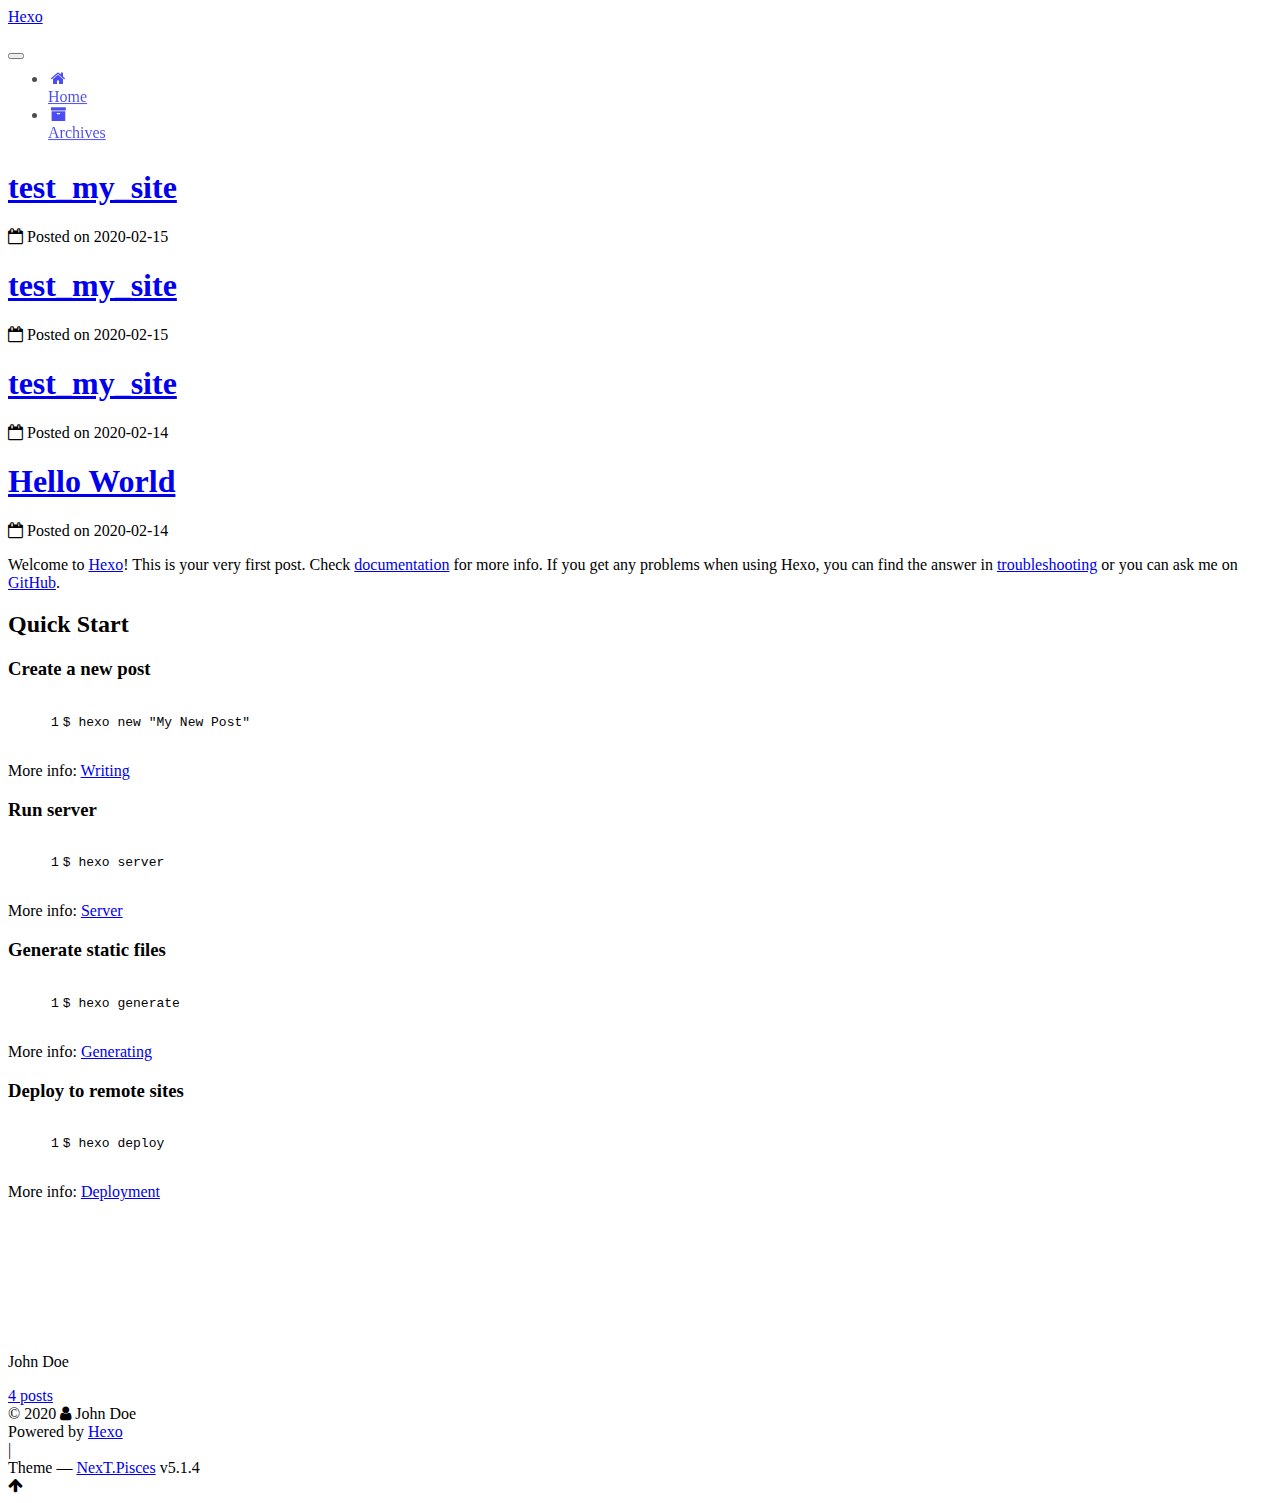
==== index.html @ 9615bb93 "Site updated: 2020-02-15 16:31:15" ====
<!DOCTYPE html>



  


<html class="theme-next pisces use-motion" lang="en">
<head>
  <meta charset="UTF-8"/>
<meta http-equiv="X-UA-Compatible" content="IE=edge" />
<meta name="viewport" content="width=device-width, initial-scale=1, maximum-scale=1"/>
<meta name="theme-color" content="#222">









<meta http-equiv="Cache-Control" content="no-transform" />
<meta http-equiv="Cache-Control" content="no-siteapp" />
















  
  
  <link href="/lib/fancybox/source/jquery.fancybox.css?v=2.1.5" rel="stylesheet" type="text/css" />







<link href="/lib/font-awesome/css/font-awesome.min.css?v=4.6.2" rel="stylesheet" type="text/css" />

<link href="/css/main.css?v=5.1.4" rel="stylesheet" type="text/css" />


  <link rel="apple-touch-icon" sizes="180x180" href="/images/apple-touch-icon-next.png?v=5.1.4">


  <link rel="icon" type="image/png" sizes="32x32" href="/images/favicon-32x32-next.png?v=5.1.4">


  <link rel="icon" type="image/png" sizes="16x16" href="/images/favicon-16x16-next.png?v=5.1.4">


  <link rel="mask-icon" href="/images/logo.svg?v=5.1.4" color="#222">





  <meta name="keywords" content="Hexo, NexT" />










<meta property="og:type" content="website">
<meta property="og:title" content="Hexo">
<meta property="og:url" content="http://yoursite.com/index.html">
<meta property="og:site_name" content="Hexo">
<meta property="og:locale" content="en_US">
<meta property="article:author" content="John Doe">
<meta name="twitter:card" content="summary">



<script type="text/javascript" id="hexo.configurations">
  var NexT = window.NexT || {};
  var CONFIG = {
    root: '/',
    scheme: 'Pisces',
    version: '5.1.4',
    sidebar: {"position":"left","display":"post","offset":12,"b2t":false,"scrollpercent":false,"onmobile":false},
    fancybox: true,
    tabs: true,
    motion: {"enable":true,"async":false,"transition":{"post_block":"fadeIn","post_header":"slideDownIn","post_body":"slideDownIn","coll_header":"slideLeftIn","sidebar":"slideUpIn"}},
    duoshuo: {
      userId: '0',
      author: 'Author'
    },
    algolia: {
      applicationID: '',
      apiKey: '',
      indexName: '',
      hits: {"per_page":10},
      labels: {"input_placeholder":"Search for Posts","hits_empty":"We didn't find any results for the search: ${query}","hits_stats":"${hits} results found in ${time} ms"}
    }
  };
</script>



  <link rel="canonical" href="http://yoursite.com/"/>





  <title>Hexo</title>
  








<meta name="generator" content="Hexo 4.2.0"></head>

<body itemscope itemtype="http://schema.org/WebPage" lang="en">

  
  
    
  

  <div class="container sidebar-position-left 
  page-home">
    <div class="headband"></div>

    <header id="header" class="header" itemscope itemtype="http://schema.org/WPHeader">
      <div class="header-inner"><div class="site-brand-wrapper">
  <div class="site-meta ">
    

    <div class="custom-logo-site-title">
      <a href="/"  class="brand" rel="start">
        <span class="logo-line-before"><i></i></span>
        <span class="site-title">Hexo</span>
        <span class="logo-line-after"><i></i></span>
      </a>
    </div>
      
        <p class="site-subtitle"></p>
      
  </div>

  <div class="site-nav-toggle">
    <button>
      <span class="btn-bar"></span>
      <span class="btn-bar"></span>
      <span class="btn-bar"></span>
    </button>
  </div>
</div>

<nav class="site-nav">
  

  
    <ul id="menu" class="menu">
      
        
        <li class="menu-item menu-item-home">
          <a href="/%20" rel="section">
            
              <i class="menu-item-icon fa fa-fw fa-home"></i> <br />
            
            Home
          </a>
        </li>
      
        
        <li class="menu-item menu-item-archives">
          <a href="/archives/%20" rel="section">
            
              <i class="menu-item-icon fa fa-fw fa-archive"></i> <br />
            
            Archives
          </a>
        </li>
      

      
    </ul>
  

  
</nav>



 </div>
    </header>

    <main id="main" class="main">
      <div class="main-inner">
        <div class="content-wrap">
          <div id="content" class="content">
            
  <section id="posts" class="posts-expand">
    
      

  

  
  
  

  <article class="post post-type-normal" itemscope itemtype="http://schema.org/Article">
  
  
  
  <div class="post-block">
    <link itemprop="mainEntityOfPage" href="http://yoursite.com/2020/02/15/test-my-site-2/">

    <span hidden itemprop="author" itemscope itemtype="http://schema.org/Person">
      <meta itemprop="name" content="John Doe">
      <meta itemprop="description" content="">
      <meta itemprop="image" content="/images/avatar.gif">
    </span>

    <span hidden itemprop="publisher" itemscope itemtype="http://schema.org/Organization">
      <meta itemprop="name" content="Hexo">
    </span>

    
      <header class="post-header">

        
        
          <h1 class="post-title" itemprop="name headline">
                
                <a class="post-title-link" href="/2020/02/15/test-my-site-2/" itemprop="url">test_my_site</a></h1>
        

        <div class="post-meta">
          <span class="post-time">
            
              <span class="post-meta-item-icon">
                <i class="fa fa-calendar-o"></i>
              </span>
              
                <span class="post-meta-item-text">Posted on</span>
              
              <time title="Post created" itemprop="dateCreated datePublished" datetime="2020-02-15T16:27:34+08:00">
                2020-02-15
              </time>
            

            

            
          </span>

          

          
            
          

          
          

          

          

          

        </div>
      </header>
    

    
    
    
    <div class="post-body" itemprop="articleBody">

      
      

      
        
          
            
          
        
      
    </div>
    
    
    

    

    

    

    <footer class="post-footer">
      

      

      

      
      
        <div class="post-eof"></div>
      
    </footer>
  </div>
  
  
  
  </article>


    
      

  

  
  
  

  <article class="post post-type-normal" itemscope itemtype="http://schema.org/Article">
  
  
  
  <div class="post-block">
    <link itemprop="mainEntityOfPage" href="http://yoursite.com/2020/02/15/test-my-site-1/">

    <span hidden itemprop="author" itemscope itemtype="http://schema.org/Person">
      <meta itemprop="name" content="John Doe">
      <meta itemprop="description" content="">
      <meta itemprop="image" content="/images/avatar.gif">
    </span>

    <span hidden itemprop="publisher" itemscope itemtype="http://schema.org/Organization">
      <meta itemprop="name" content="Hexo">
    </span>

    
      <header class="post-header">

        
        
          <h1 class="post-title" itemprop="name headline">
                
                <a class="post-title-link" href="/2020/02/15/test-my-site-1/" itemprop="url">test_my_site</a></h1>
        

        <div class="post-meta">
          <span class="post-time">
            
              <span class="post-meta-item-icon">
                <i class="fa fa-calendar-o"></i>
              </span>
              
                <span class="post-meta-item-text">Posted on</span>
              
              <time title="Post created" itemprop="dateCreated datePublished" datetime="2020-02-15T16:17:11+08:00">
                2020-02-15
              </time>
            

            

            
          </span>

          

          
            
          

          
          

          

          

          

        </div>
      </header>
    

    
    
    
    <div class="post-body" itemprop="articleBody">

      
      

      
        
          
            
          
        
      
    </div>
    
    
    

    

    

    

    <footer class="post-footer">
      

      

      

      
      
        <div class="post-eof"></div>
      
    </footer>
  </div>
  
  
  
  </article>


    
      

  

  
  
  

  <article class="post post-type-normal" itemscope itemtype="http://schema.org/Article">
  
  
  
  <div class="post-block">
    <link itemprop="mainEntityOfPage" href="http://yoursite.com/2020/02/14/test-my-site/">

    <span hidden itemprop="author" itemscope itemtype="http://schema.org/Person">
      <meta itemprop="name" content="John Doe">
      <meta itemprop="description" content="">
      <meta itemprop="image" content="/images/avatar.gif">
    </span>

    <span hidden itemprop="publisher" itemscope itemtype="http://schema.org/Organization">
      <meta itemprop="name" content="Hexo">
    </span>

    
      <header class="post-header">

        
        
          <h1 class="post-title" itemprop="name headline">
                
                <a class="post-title-link" href="/2020/02/14/test-my-site/" itemprop="url">test_my_site</a></h1>
        

        <div class="post-meta">
          <span class="post-time">
            
              <span class="post-meta-item-icon">
                <i class="fa fa-calendar-o"></i>
              </span>
              
                <span class="post-meta-item-text">Posted on</span>
              
              <time title="Post created" itemprop="dateCreated datePublished" datetime="2020-02-14T01:02:11+08:00">
                2020-02-14
              </time>
            

            

            
          </span>

          

          
            
          

          
          

          

          

          

        </div>
      </header>
    

    
    
    
    <div class="post-body" itemprop="articleBody">

      
      

      
        
          
            
          
        
      
    </div>
    
    
    

    

    

    

    <footer class="post-footer">
      

      

      

      
      
        <div class="post-eof"></div>
      
    </footer>
  </div>
  
  
  
  </article>


    
      

  

  
  
  

  <article class="post post-type-normal" itemscope itemtype="http://schema.org/Article">
  
  
  
  <div class="post-block">
    <link itemprop="mainEntityOfPage" href="http://yoursite.com/2020/02/14/hello-world/">

    <span hidden itemprop="author" itemscope itemtype="http://schema.org/Person">
      <meta itemprop="name" content="John Doe">
      <meta itemprop="description" content="">
      <meta itemprop="image" content="/images/avatar.gif">
    </span>

    <span hidden itemprop="publisher" itemscope itemtype="http://schema.org/Organization">
      <meta itemprop="name" content="Hexo">
    </span>

    
      <header class="post-header">

        
        
          <h1 class="post-title" itemprop="name headline">
                
                <a class="post-title-link" href="/2020/02/14/hello-world/" itemprop="url">Hello World</a></h1>
        

        <div class="post-meta">
          <span class="post-time">
            
              <span class="post-meta-item-icon">
                <i class="fa fa-calendar-o"></i>
              </span>
              
                <span class="post-meta-item-text">Posted on</span>
              
              <time title="Post created" itemprop="dateCreated datePublished" datetime="2020-02-14T00:38:26+08:00">
                2020-02-14
              </time>
            

            

            
          </span>

          

          
            
          

          
          

          

          

          

        </div>
      </header>
    

    
    
    
    <div class="post-body" itemprop="articleBody">

      
      

      
        
          
            <p>Welcome to <a href="https://hexo.io/" target="_blank" rel="noopener">Hexo</a>! This is your very first post. Check <a href="https://hexo.io/docs/" target="_blank" rel="noopener">documentation</a> for more info. If you get any problems when using Hexo, you can find the answer in <a href="https://hexo.io/docs/troubleshooting.html" target="_blank" rel="noopener">troubleshooting</a> or you can ask me on <a href="https://github.com/hexojs/hexo/issues" target="_blank" rel="noopener">GitHub</a>.</p>
<h2 id="Quick-Start"><a href="#Quick-Start" class="headerlink" title="Quick Start"></a>Quick Start</h2><h3 id="Create-a-new-post"><a href="#Create-a-new-post" class="headerlink" title="Create a new post"></a>Create a new post</h3><figure class="highlight bash"><table><tr><td class="gutter"><pre><span class="line">1</span><br></pre></td><td class="code"><pre><span class="line">$ hexo new <span class="string">"My New Post"</span></span><br></pre></td></tr></table></figure>

<p>More info: <a href="https://hexo.io/docs/writing.html" target="_blank" rel="noopener">Writing</a></p>
<h3 id="Run-server"><a href="#Run-server" class="headerlink" title="Run server"></a>Run server</h3><figure class="highlight bash"><table><tr><td class="gutter"><pre><span class="line">1</span><br></pre></td><td class="code"><pre><span class="line">$ hexo server</span><br></pre></td></tr></table></figure>

<p>More info: <a href="https://hexo.io/docs/server.html" target="_blank" rel="noopener">Server</a></p>
<h3 id="Generate-static-files"><a href="#Generate-static-files" class="headerlink" title="Generate static files"></a>Generate static files</h3><figure class="highlight bash"><table><tr><td class="gutter"><pre><span class="line">1</span><br></pre></td><td class="code"><pre><span class="line">$ hexo generate</span><br></pre></td></tr></table></figure>

<p>More info: <a href="https://hexo.io/docs/generating.html" target="_blank" rel="noopener">Generating</a></p>
<h3 id="Deploy-to-remote-sites"><a href="#Deploy-to-remote-sites" class="headerlink" title="Deploy to remote sites"></a>Deploy to remote sites</h3><figure class="highlight bash"><table><tr><td class="gutter"><pre><span class="line">1</span><br></pre></td><td class="code"><pre><span class="line">$ hexo deploy</span><br></pre></td></tr></table></figure>

<p>More info: <a href="https://hexo.io/docs/one-command-deployment.html" target="_blank" rel="noopener">Deployment</a></p>

          
        
      
    </div>
    
    
    

    

    

    

    <footer class="post-footer">
      

      

      

      
      
        <div class="post-eof"></div>
      
    </footer>
  </div>
  
  
  
  </article>


    
  </section>

  


          </div>
          


          

        </div>
        
          
  
  <div class="sidebar-toggle">
    <div class="sidebar-toggle-line-wrap">
      <span class="sidebar-toggle-line sidebar-toggle-line-first"></span>
      <span class="sidebar-toggle-line sidebar-toggle-line-middle"></span>
      <span class="sidebar-toggle-line sidebar-toggle-line-last"></span>
    </div>
  </div>

  <aside id="sidebar" class="sidebar">
    
    <div class="sidebar-inner">

      

      

      <section class="site-overview-wrap sidebar-panel sidebar-panel-active">
        <div class="site-overview">
          <div class="site-author motion-element" itemprop="author" itemscope itemtype="http://schema.org/Person">
            
              <p class="site-author-name" itemprop="name">John Doe</p>
              <p class="site-description motion-element" itemprop="description"></p>
          </div>

          <nav class="site-state motion-element">

            
              <div class="site-state-item site-state-posts">
              
                <a href="/archives/%20%7C%7C%20archive">
              
                  <span class="site-state-item-count">4</span>
                  <span class="site-state-item-name">posts</span>
                </a>
              </div>
            

            

            

          </nav>

          

          

          
          

          
          

          

        </div>
      </section>

      

      

    </div>
  </aside>


        
      </div>
    </main>

    <footer id="footer" class="footer">
      <div class="footer-inner">
        <div class="copyright">&copy; <span itemprop="copyrightYear">2020</span>
  <span class="with-love">
    <i class="fa fa-user"></i>
  </span>
  <span class="author" itemprop="copyrightHolder">John Doe</span>

  
</div>


  <div class="powered-by">Powered by <a class="theme-link" target="_blank" href="https://hexo.io">Hexo</a></div>



  <span class="post-meta-divider">|</span>



  <div class="theme-info">Theme &mdash; <a class="theme-link" target="_blank" href="https://github.com/iissnan/hexo-theme-next">NexT.Pisces</a> v5.1.4</div>




        







        
      </div>
    </footer>

    
      <div class="back-to-top">
        <i class="fa fa-arrow-up"></i>
        
      </div>
    

    

  </div>

  

<script type="text/javascript">
  if (Object.prototype.toString.call(window.Promise) !== '[object Function]') {
    window.Promise = null;
  }
</script>









  












  
  
    <script type="text/javascript" src="/lib/jquery/index.js?v=2.1.3"></script>
  

  
  
    <script type="text/javascript" src="/lib/fastclick/lib/fastclick.min.js?v=1.0.6"></script>
  

  
  
    <script type="text/javascript" src="/lib/jquery_lazyload/jquery.lazyload.js?v=1.9.7"></script>
  

  
  
    <script type="text/javascript" src="/lib/velocity/velocity.min.js?v=1.2.1"></script>
  

  
  
    <script type="text/javascript" src="/lib/velocity/velocity.ui.min.js?v=1.2.1"></script>
  

  
  
    <script type="text/javascript" src="/lib/fancybox/source/jquery.fancybox.pack.js?v=2.1.5"></script>
  


  


  <script type="text/javascript" src="/js/src/utils.js?v=5.1.4"></script>

  <script type="text/javascript" src="/js/src/motion.js?v=5.1.4"></script>



  
  


  <script type="text/javascript" src="/js/src/affix.js?v=5.1.4"></script>

  <script type="text/javascript" src="/js/src/schemes/pisces.js?v=5.1.4"></script>



  

  


  <script type="text/javascript" src="/js/src/bootstrap.js?v=5.1.4"></script>



  


  




	





  





  












  





  

  

  

  
  

  

  

  

</body>
</html>
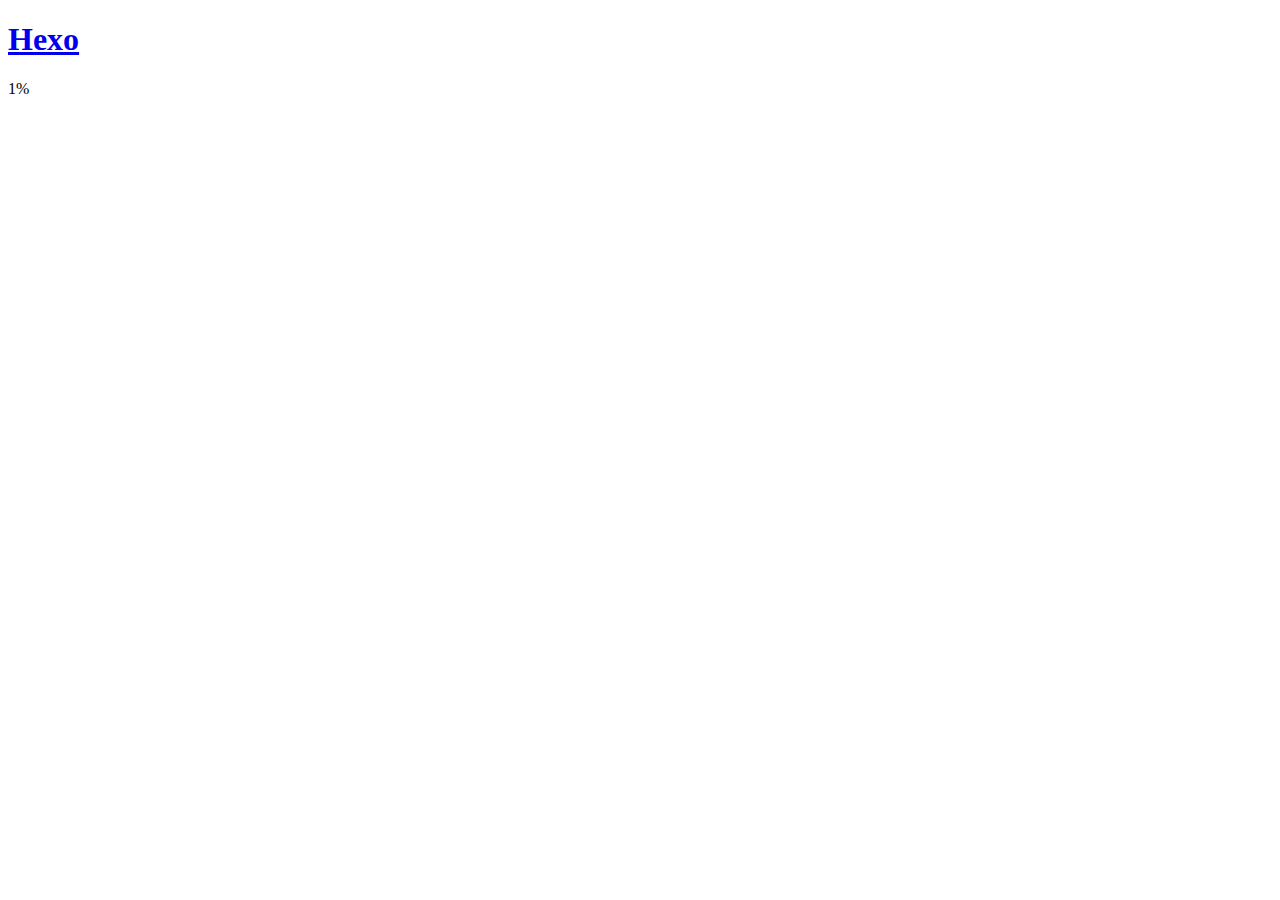
==== commit 43dc90c0: "Site updated: 2020-02-15 17:06:10" ====
--- a/index.html
+++ b/index.html
@@ -1,663 +1,183 @@
 <!DOCTYPE html>
-
-
-
-  
-
-
-<html class="theme-next pisces use-motion" lang="en">
+<html lang="en">
 <head>
   <meta charset="UTF-8"/>
-<meta http-equiv="X-UA-Compatible" content="IE=edge" />
+<meta http-equiv="X-UA-Compatible" content="IE=edge, chrome=1" />
 <meta name="viewport" content="width=device-width, initial-scale=1, maximum-scale=1"/>
-<meta name="theme-color" content="#222">
-
-
-
-
-
-
-
-
-
-<meta http-equiv="Cache-Control" content="no-transform" />
-<meta http-equiv="Cache-Control" content="no-siteapp" />
-
-
-
-
-
-
-
-
-
-
-
-
-
-
-
-
-  
-  
-  <link href="/lib/fancybox/source/jquery.fancybox.css?v=2.1.5" rel="stylesheet" type="text/css" />
-
-
-
-
-
-
-
-<link href="/lib/font-awesome/css/font-awesome.min.css?v=4.6.2" rel="stylesheet" type="text/css" />
-
-<link href="/css/main.css?v=5.1.4" rel="stylesheet" type="text/css" />
-
-
-  <link rel="apple-touch-icon" sizes="180x180" href="/images/apple-touch-icon-next.png?v=5.1.4">
-
-
-  <link rel="icon" type="image/png" sizes="32x32" href="/images/favicon-32x32-next.png?v=5.1.4">
-
-
-  <link rel="icon" type="image/png" sizes="16x16" href="/images/favicon-16x16-next.png?v=5.1.4">
-
-
-  <link rel="mask-icon" href="/images/logo.svg?v=5.1.4" color="#222">
-
-
-
-
-
-  <meta name="keywords" content="Hexo, NexT" />
-
-
-
-
-
-
-
-
-
-
-<meta property="og:type" content="website">
-<meta property="og:title" content="Hexo">
-<meta property="og:url" content="http://yoursite.com/index.html">
-<meta property="og:site_name" content="Hexo">
-<meta property="og:locale" content="en_US">
-<meta property="article:author" content="John Doe">
-<meta name="twitter:card" content="summary">
-
-
-
-<script type="text/javascript" id="hexo.configurations">
-  var NexT = window.NexT || {};
-  var CONFIG = {
-    root: '/',
-    scheme: 'Pisces',
-    version: '5.1.4',
-    sidebar: {"position":"left","display":"post","offset":12,"b2t":false,"scrollpercent":false,"onmobile":false},
-    fancybox: true,
-    tabs: true,
-    motion: {"enable":true,"async":false,"transition":{"post_block":"fadeIn","post_header":"slideDownIn","post_body":"slideDownIn","coll_header":"slideLeftIn","sidebar":"slideUpIn"}},
-    duoshuo: {
-      userId: '0',
-      author: 'Author'
-    },
-    algolia: {
-      applicationID: '',
-      apiKey: '',
-      indexName: '',
-      hits: {"per_page":10},
-      labels: {"input_placeholder":"Search for Posts","hits_empty":"We didn't find any results for the search: ${query}","hits_stats":"${hits} results found in ${time} ms"}
+<meta name="browsermode" content="application">
+<meta name="apple-touch-fullscreen" content="yes">
+<meta name="apple-mobile-web-app-capable" content="yes">
+<meta name="apple-mobile-web-app-title" content="Hexo">
+<meta name="apple-mobile-web-app-status-bar-style" content="default">
+<meta name="msapplication-navbutton-color" content="#666666">
+<meta name= "format-detection" content="telephone=no" />
+
+
+
+
+
+
+<link rel="apple-touch-startup-image" media="(device-width: 375px)" href="assets/apple-launch-1125x2436.png">
+<link rel="apple-touch-startup-image" media="(orientation: landscape)" href="assets/apple-touch-startup-image-2048x1496.png">
+
+<link rel="stylesheet" href="/blog/style/style.css">
+
+<script>
+  var nlviconfig = {
+    title: "Hexo",
+    author: "John Doe",
+    baseUrl: "/blog/",
+    theme: {
+      scheme: "",
+      lightbox: ,
+      animate: ,
+      search: false,
+      friends: false,
+      reward: false,
+      pjax: false,
+      lazy: false,
+      toc: false
     }
-  };
+  }
 </script>
 
 
 
-  <link rel="canonical" href="http://yoursite.com/"/>
-
-
-
-
-
-  <title>Hexo</title>
-  
-
-
-
-
-
-
-
-
+
+
+
+
+
+
+
+
+
+
+
+
+
+
+
+
+
+
+<style>
+@font-face {
+  font-family: "Allura";
+  src: url('/blog/font/allura/allura.ttf');
+}
+</style>
+
+  <title>
+  Hexo
+  
+</title>
 <meta name="generator" content="Hexo 4.2.0"></head>
-
-<body itemscope itemtype="http://schema.org/WebPage" lang="en">
-
-  
-  
-    
-  
-
-  <div class="container sidebar-position-left 
-  page-home">
-    <div class="headband"></div>
-
-    <header id="header" class="header" itemscope itemtype="http://schema.org/WPHeader">
-      <div class="header-inner"><div class="site-brand-wrapper">
-  <div class="site-meta ">
-    
-
-    <div class="custom-logo-site-title">
-      <a href="/"  class="brand" rel="start">
-        <span class="logo-line-before"><i></i></span>
-        <span class="site-title">Hexo</span>
-        <span class="logo-line-after"><i></i></span>
-      </a>
-    </div>
-      
-        <p class="site-subtitle"></p>
-      
-  </div>
-
-  <div class="site-nav-toggle">
-    <button>
-      <span class="btn-bar"></span>
-      <span class="btn-bar"></span>
-      <span class="btn-bar"></span>
-    </button>
-  </div>
-</div>
-
-<nav class="site-nav">
-  
-
-  
-    <ul id="menu" class="menu">
-      
-        
-        <li class="menu-item menu-item-home">
-          <a href="/%20" rel="section">
-            
-              <i class="menu-item-icon fa fa-fw fa-home"></i> <br />
-            
-            Home
-          </a>
-        </li>
-      
-        
-        <li class="menu-item menu-item-archives">
-          <a href="/archives/%20" rel="section">
-            
-              <i class="menu-item-icon fa fa-fw fa-archive"></i> <br />
-            
-            Archives
-          </a>
-        </li>
-      
-
+<body>
+  <div class="container">
+    <header class="header" id="header">
+  <div class="header-wrapper">
+    <div class="logo">
+  <div class="logo-inner syuanpi tvIn" style="display:none;">
+    <h1><a href="/blog/">Hexo</a></h1>
+    
+  </div>
+</div>
+
+    <nav class="main-nav">
+  
+</nav>
+
+  </div>
+</header>
+<div class="mobile-header" id="mobile-header">
+  <div class="mobile-header-nav">
+    <div class="mobile-header-item" id="mobile-left">
+      <div class="header-menu-item">
+        <div class="header-menu-line"></div>
+      </div>
+    </div>
+    <h1 class="mobile-header-title">
+      <a href="/">Hexo</a>
+    </h1>
+    <div class="mobile-header-item"></div>
+  </div>
+  <div class="mobile-header-body">
+    <ul class="mobile-header-list">
       
     </ul>
-  
-
-  
-</nav>
-
-
-
- </div>
+  </div>
+</div>
+
+
+
+    <div class="container-inner" style="display:none;">
+      <main class="main" id="main">
+        <div class="main-wrapper">
+          
+  
+
+<section class="posts">
+  
+    
+  
+  <article class="
+  post
+  
+  ">
+    <header class="post-header">
+      <div class="post-time syuanpi fadeInRightShort back-1">
+        <div class="post-time-wrapper">
+          
+          <time>2020-02-15</time>
+          
+        </div>
+      </div>
+      <h2 class="post-title syuanpi fadeInRightShort back-2">
+        
+          <a href="/blog/2020/02/15/%E7%AC%AC%E4%B8%80%E5%A4%A9/">第一天</a>
+        
+      </h2>
     </header>
-
-    <main id="main" class="main">
-      <div class="main-inner">
-        <div class="content-wrap">
-          <div id="content" class="content">
-            
-  <section id="posts" class="posts-expand">
-    
-      
-
-  
-
-  
-  
-  
-
-  <article class="post post-type-normal" itemscope itemtype="http://schema.org/Article">
-  
-  
-  
-  <div class="post-block">
-    <link itemprop="mainEntityOfPage" href="http://yoursite.com/2020/02/15/test-my-site-2/">
-
-    <span hidden itemprop="author" itemscope itemtype="http://schema.org/Person">
-      <meta itemprop="name" content="John Doe">
-      <meta itemprop="description" content="">
-      <meta itemprop="image" content="/images/avatar.gif">
-    </span>
-
-    <span hidden itemprop="publisher" itemscope itemtype="http://schema.org/Organization">
-      <meta itemprop="name" content="Hexo">
-    </span>
-
-    
-      <header class="post-header">
-
-        
-        
-          <h1 class="post-title" itemprop="name headline">
-                
-                <a class="post-title-link" href="/2020/02/15/test-my-site-2/" itemprop="url">test_my_site</a></h1>
-        
-
-        <div class="post-meta">
-          <span class="post-time">
-            
-              <span class="post-meta-item-icon">
-                <i class="fa fa-calendar-o"></i>
-              </span>
-              
-                <span class="post-meta-item-text">Posted on</span>
-              
-              <time title="Post created" itemprop="dateCreated datePublished" datetime="2020-02-15T16:27:34+08:00">
-                2020-02-15
-              </time>
-            
-
-            
-
-            
-          </span>
-
-          
-
-          
-            
-          
-
-          
-          
-
-          
-
-          
-
-          
-
+    <div class="post-content syuanpi fadeInRightShort back-3">
+      
+        
+          
+        
+      
+    
+    </div>
+    
+    
+  </article>
+  
+  
+
+  
+    
+  
+  <article class="
+  post
+  
+  ">
+    <header class="post-header">
+      <div class="post-time syuanpi fadeInRightShort back-1">
+        <div class="post-time-wrapper">
+          
+          <time>2020-02-14</time>
+          
         </div>
-      </header>
-    
-
-    
-    
-    
-    <div class="post-body" itemprop="articleBody">
-
-      
-      
-
-      
-        
-          
-            
-          
-        
-      
-    </div>
-    
-    
-    
-
-    
-
-    
-
-    
-
-    <footer class="post-footer">
-      
-
-      
-
-      
-
-      
-      
-        <div class="post-eof"></div>
-      
-    </footer>
-  </div>
-  
-  
-  
-  </article>
-
-
-    
-      
-
-  
-
-  
-  
-  
-
-  <article class="post post-type-normal" itemscope itemtype="http://schema.org/Article">
-  
-  
-  
-  <div class="post-block">
-    <link itemprop="mainEntityOfPage" href="http://yoursite.com/2020/02/15/test-my-site-1/">
-
-    <span hidden itemprop="author" itemscope itemtype="http://schema.org/Person">
-      <meta itemprop="name" content="John Doe">
-      <meta itemprop="description" content="">
-      <meta itemprop="image" content="/images/avatar.gif">
-    </span>
-
-    <span hidden itemprop="publisher" itemscope itemtype="http://schema.org/Organization">
-      <meta itemprop="name" content="Hexo">
-    </span>
-
-    
-      <header class="post-header">
-
-        
-        
-          <h1 class="post-title" itemprop="name headline">
-                
-                <a class="post-title-link" href="/2020/02/15/test-my-site-1/" itemprop="url">test_my_site</a></h1>
-        
-
-        <div class="post-meta">
-          <span class="post-time">
-            
-              <span class="post-meta-item-icon">
-                <i class="fa fa-calendar-o"></i>
-              </span>
-              
-                <span class="post-meta-item-text">Posted on</span>
-              
-              <time title="Post created" itemprop="dateCreated datePublished" datetime="2020-02-15T16:17:11+08:00">
-                2020-02-15
-              </time>
-            
-
-            
-
-            
-          </span>
-
-          
-
-          
-            
-          
-
-          
-          
-
-          
-
-          
-
-          
-
-        </div>
-      </header>
-    
-
-    
-    
-    
-    <div class="post-body" itemprop="articleBody">
-
-      
-      
-
-      
-        
-          
-            
-          
-        
-      
-    </div>
-    
-    
-    
-
-    
-
-    
-
-    
-
-    <footer class="post-footer">
-      
-
-      
-
-      
-
-      
-      
-        <div class="post-eof"></div>
-      
-    </footer>
-  </div>
-  
-  
-  
-  </article>
-
-
-    
-      
-
-  
-
-  
-  
-  
-
-  <article class="post post-type-normal" itemscope itemtype="http://schema.org/Article">
-  
-  
-  
-  <div class="post-block">
-    <link itemprop="mainEntityOfPage" href="http://yoursite.com/2020/02/14/test-my-site/">
-
-    <span hidden itemprop="author" itemscope itemtype="http://schema.org/Person">
-      <meta itemprop="name" content="John Doe">
-      <meta itemprop="description" content="">
-      <meta itemprop="image" content="/images/avatar.gif">
-    </span>
-
-    <span hidden itemprop="publisher" itemscope itemtype="http://schema.org/Organization">
-      <meta itemprop="name" content="Hexo">
-    </span>
-
-    
-      <header class="post-header">
-
-        
-        
-          <h1 class="post-title" itemprop="name headline">
-                
-                <a class="post-title-link" href="/2020/02/14/test-my-site/" itemprop="url">test_my_site</a></h1>
-        
-
-        <div class="post-meta">
-          <span class="post-time">
-            
-              <span class="post-meta-item-icon">
-                <i class="fa fa-calendar-o"></i>
-              </span>
-              
-                <span class="post-meta-item-text">Posted on</span>
-              
-              <time title="Post created" itemprop="dateCreated datePublished" datetime="2020-02-14T01:02:11+08:00">
-                2020-02-14
-              </time>
-            
-
-            
-
-            
-          </span>
-
-          
-
-          
-            
-          
-
-          
-          
-
-          
-
-          
-
-          
-
-        </div>
-      </header>
-    
-
-    
-    
-    
-    <div class="post-body" itemprop="articleBody">
-
-      
-      
-
-      
-        
-          
-            
-          
-        
-      
-    </div>
-    
-    
-    
-
-    
-
-    
-
-    
-
-    <footer class="post-footer">
-      
-
-      
-
-      
-
-      
-      
-        <div class="post-eof"></div>
-      
-    </footer>
-  </div>
-  
-  
-  
-  </article>
-
-
-    
-      
-
-  
-
-  
-  
-  
-
-  <article class="post post-type-normal" itemscope itemtype="http://schema.org/Article">
-  
-  
-  
-  <div class="post-block">
-    <link itemprop="mainEntityOfPage" href="http://yoursite.com/2020/02/14/hello-world/">
-
-    <span hidden itemprop="author" itemscope itemtype="http://schema.org/Person">
-      <meta itemprop="name" content="John Doe">
-      <meta itemprop="description" content="">
-      <meta itemprop="image" content="/images/avatar.gif">
-    </span>
-
-    <span hidden itemprop="publisher" itemscope itemtype="http://schema.org/Organization">
-      <meta itemprop="name" content="Hexo">
-    </span>
-
-    
-      <header class="post-header">
-
-        
-        
-          <h1 class="post-title" itemprop="name headline">
-                
-                <a class="post-title-link" href="/2020/02/14/hello-world/" itemprop="url">Hello World</a></h1>
-        
-
-        <div class="post-meta">
-          <span class="post-time">
-            
-              <span class="post-meta-item-icon">
-                <i class="fa fa-calendar-o"></i>
-              </span>
-              
-                <span class="post-meta-item-text">Posted on</span>
-              
-              <time title="Post created" itemprop="dateCreated datePublished" datetime="2020-02-14T00:38:26+08:00">
-                2020-02-14
-              </time>
-            
-
-            
-
-            
-          </span>
-
-          
-
-          
-            
-          
-
-          
-          
-
-          
-
-          
-
-          
-
-        </div>
-      </header>
-    
-
-    
-    
-    
-    <div class="post-body" itemprop="articleBody">
-
-      
-      
-
-      
-        
-          
-            <p>Welcome to <a href="https://hexo.io/" target="_blank" rel="noopener">Hexo</a>! This is your very first post. Check <a href="https://hexo.io/docs/" target="_blank" rel="noopener">documentation</a> for more info. If you get any problems when using Hexo, you can find the answer in <a href="https://hexo.io/docs/troubleshooting.html" target="_blank" rel="noopener">troubleshooting</a> or you can ask me on <a href="https://github.com/hexojs/hexo/issues" target="_blank" rel="noopener">GitHub</a>.</p>
+      </div>
+      <h2 class="post-title syuanpi fadeInRightShort back-2">
+        
+          <a href="/blog/2020/02/14/hello-world/">Hello World</a>
+        
+      </h2>
+    </header>
+    <div class="post-content syuanpi fadeInRightShort back-3">
+      
+        
+          <p>Welcome to <a href="https://hexo.io/" target="_blank" rel="noopener">Hexo</a>! This is your very first post. Check <a href="https://hexo.io/docs/" target="_blank" rel="noopener">documentation</a> for more info. If you get any problems when using Hexo, you can find the answer in <a href="https://hexo.io/docs/troubleshooting.html" target="_blank" rel="noopener">troubleshooting</a> or you can ask me on <a href="https://github.com/hexojs/hexo/issues" target="_blank" rel="noopener">GitHub</a>.</p>
 <h2 id="Quick-Start"><a href="#Quick-Start" class="headerlink" title="Quick Start"></a>Quick Start</h2><h3 id="Create-a-new-post"><a href="#Create-a-new-post" class="headerlink" title="Create a new post"></a>Create a new post</h3><figure class="highlight bash"><table><tr><td class="gutter"><pre><span class="line">1</span><br></pre></td><td class="code"><pre><span class="line">$ hexo new <span class="string">"My New Post"</span></span><br></pre></td></tr></table></figure>
 
 <p>More info: <a href="https://hexo.io/docs/writing.html" target="_blank" rel="noopener">Writing</a></p>
@@ -671,314 +191,103 @@
 
 <p>More info: <a href="https://hexo.io/docs/one-command-deployment.html" target="_blank" rel="noopener">Deployment</a></p>
 
-          
-        
-      
-    </div>
-    
-    
-    
-
-    
-
-    
-
-    
-
-    <footer class="post-footer">
-      
-
-      
-
-      
-
-      
-      
-        <div class="post-eof"></div>
-      
-    </footer>
-  </div>
-  
-  
-  
+        
+      
+    
+    </div>
+    
+    
   </article>
-
-
-    
-  </section>
-
-  
-
-
-          </div>
-          
-
-
-          
+  
+  
+
+  
+</section>
+
+  
+  <nav class="pagination">
+      <span class="page-number current">1</span>
+  </nav>
+
+
 
         </div>
-        
-          
-  
-  <div class="sidebar-toggle">
-    <div class="sidebar-toggle-line-wrap">
-      <span class="sidebar-toggle-line sidebar-toggle-line-first"></span>
-      <span class="sidebar-toggle-line sidebar-toggle-line-middle"></span>
-      <span class="sidebar-toggle-line sidebar-toggle-line-last"></span>
-    </div>
-  </div>
-
-  <aside id="sidebar" class="sidebar">
-    
-    <div class="sidebar-inner">
-
-      
-
-      
-
-      <section class="site-overview-wrap sidebar-panel sidebar-panel-active">
-        <div class="site-overview">
-          <div class="site-author motion-element" itemprop="author" itemscope itemtype="http://schema.org/Person">
-            
-              <p class="site-author-name" itemprop="name">John Doe</p>
-              <p class="site-description motion-element" itemprop="description"></p>
-          </div>
-
-          <nav class="site-state motion-element">
-
-            
-              <div class="site-state-item site-state-posts">
-              
-                <a href="/archives/%20%7C%7C%20archive">
-              
-                  <span class="site-state-item-count">4</span>
-                  <span class="site-state-item-name">posts</span>
-                </a>
-              </div>
-            
-
-            
-
-            
-
-          </nav>
-
-          
-
-          
-
-          
-          
-
-          
-          
-
-          
-
-        </div>
-      </section>
-
-      
-
-      
-
-    </div>
-  </aside>
-
-
-        
-      </div>
-    </main>
-
-    <footer id="footer" class="footer">
-      <div class="footer-inner">
-        <div class="copyright">&copy; <span itemprop="copyrightYear">2020</span>
-  <span class="with-love">
-    <i class="fa fa-user"></i>
-  </span>
-  <span class="author" itemprop="copyrightHolder">John Doe</span>
-
-  
-</div>
-
-
-  <div class="powered-by">Powered by <a class="theme-link" target="_blank" href="https://hexo.io">Hexo</a></div>
-
-
-
-  <span class="post-meta-divider">|</span>
-
-
-
-  <div class="theme-info">Theme &mdash; <a class="theme-link" target="_blank" href="https://github.com/iissnan/hexo-theme-next">NexT.Pisces</a> v5.1.4</div>
-
-
-
-
-        
-
-
-
-
-
-
-
-        
-      </div>
-    </footer>
-
-    
-      <div class="back-to-top">
-        <i class="fa fa-arrow-up"></i>
-        
-      </div>
-    
-
-    
-
-  </div>
-
-  
-
-<script type="text/javascript">
-  if (Object.prototype.toString.call(window.Promise) !== '[object Function]') {
-    window.Promise = null;
-  }
-</script>
-
-
-
-
-
-
-
-
-
-  
-
-
-
-
-
-
-
-
-
-
-
-
-  
-  
-    <script type="text/javascript" src="/lib/jquery/index.js?v=2.1.3"></script>
-  
-
-  
-  
-    <script type="text/javascript" src="/lib/fastclick/lib/fastclick.min.js?v=1.0.6"></script>
-  
-
-  
-  
-    <script type="text/javascript" src="/lib/jquery_lazyload/jquery.lazyload.js?v=1.9.7"></script>
-  
-
-  
-  
-    <script type="text/javascript" src="/lib/velocity/velocity.min.js?v=1.2.1"></script>
-  
-
-  
-  
-    <script type="text/javascript" src="/lib/velocity/velocity.ui.min.js?v=1.2.1"></script>
-  
-
-  
-  
-    <script type="text/javascript" src="/lib/fancybox/source/jquery.fancybox.pack.js?v=2.1.5"></script>
-  
-
-
-  
-
-
-  <script type="text/javascript" src="/js/src/utils.js?v=5.1.4"></script>
-
-  <script type="text/javascript" src="/js/src/motion.js?v=5.1.4"></script>
-
-
-
-  
-  
-
-
-  <script type="text/javascript" src="/js/src/affix.js?v=5.1.4"></script>
-
-  <script type="text/javascript" src="/js/src/schemes/pisces.js?v=5.1.4"></script>
-
-
-
-  
-
-  
-
-
-  <script type="text/javascript" src="/js/src/bootstrap.js?v=5.1.4"></script>
-
-
-
-  
-
-
-  
-
-
-
-
-	
-
-
-
-
-
-  
-
-
-
-
-
-  
-
-
-
-
-
-
-
-
-
-
-
-
-  
-
-
-
-
-
-  
-
-  
-
-  
-
-  
-  
-
-  
-
-  
-
-  
+      </main>
+      <footer class="footer syuanpi fadeIn" id="footer">
+  <hr>
+  <div class="footer-wrapper">
+    <div class="left">
+      <div class="contact-icon">
+  
+  
+</div>
+
+    </div>
+    <div class="right">
+      <div class="copyright">
+    <div class="info">
+        <span>&copy;</span>
+        <span> ~ 2020</span>
+        <span>❤</span>
+        <span>John Doe</span>
+    </div>
+    <div class="theme">
+        <span>
+            Powered by
+            <a href="http://hexo.io/" target="_blank" rel="noopener">Hexo </a>
+        </span>
+        <span>
+            Theme
+            <a href="https://github.com/ColMugX/hexo-theme-Nlvi" target="_blank" rel="noopener"> Nlvi </a>
+        </span>
+    </div>
+    
+</div>
+
+    </div>
+  </div>
+</footer>
+    </div>
+    <div class="tagcloud" id="tagcloud">
+  <div class="tagcloud-taglist">
+  
+  </div>
+  
+</div>
+
+  </div>
+  <div class="backtop syuanpi melt toTop" id="backtop">
+    <i class="iconfont icon-up"></i>
+    <span style="text-align:center;font-family:Georgia;"><span style="font-family:Georgia;" id="scrollpercent">1</span>%</span>
+</div>
+
+
+
+<script src="https://cdn.jsdelivr.net/npm/jquery@3.4.1/dist/jquery.min.js"></script>
+
+
+
+
+
+
+
+
+
+
+
+
+
+  
+<script src="/blog/script/scheme/balance.js"></script>
+
+
+
+
+<script src="/blog/script/bootstarp.js"></script>
+
+
+
+
 
 </body>
 </html>
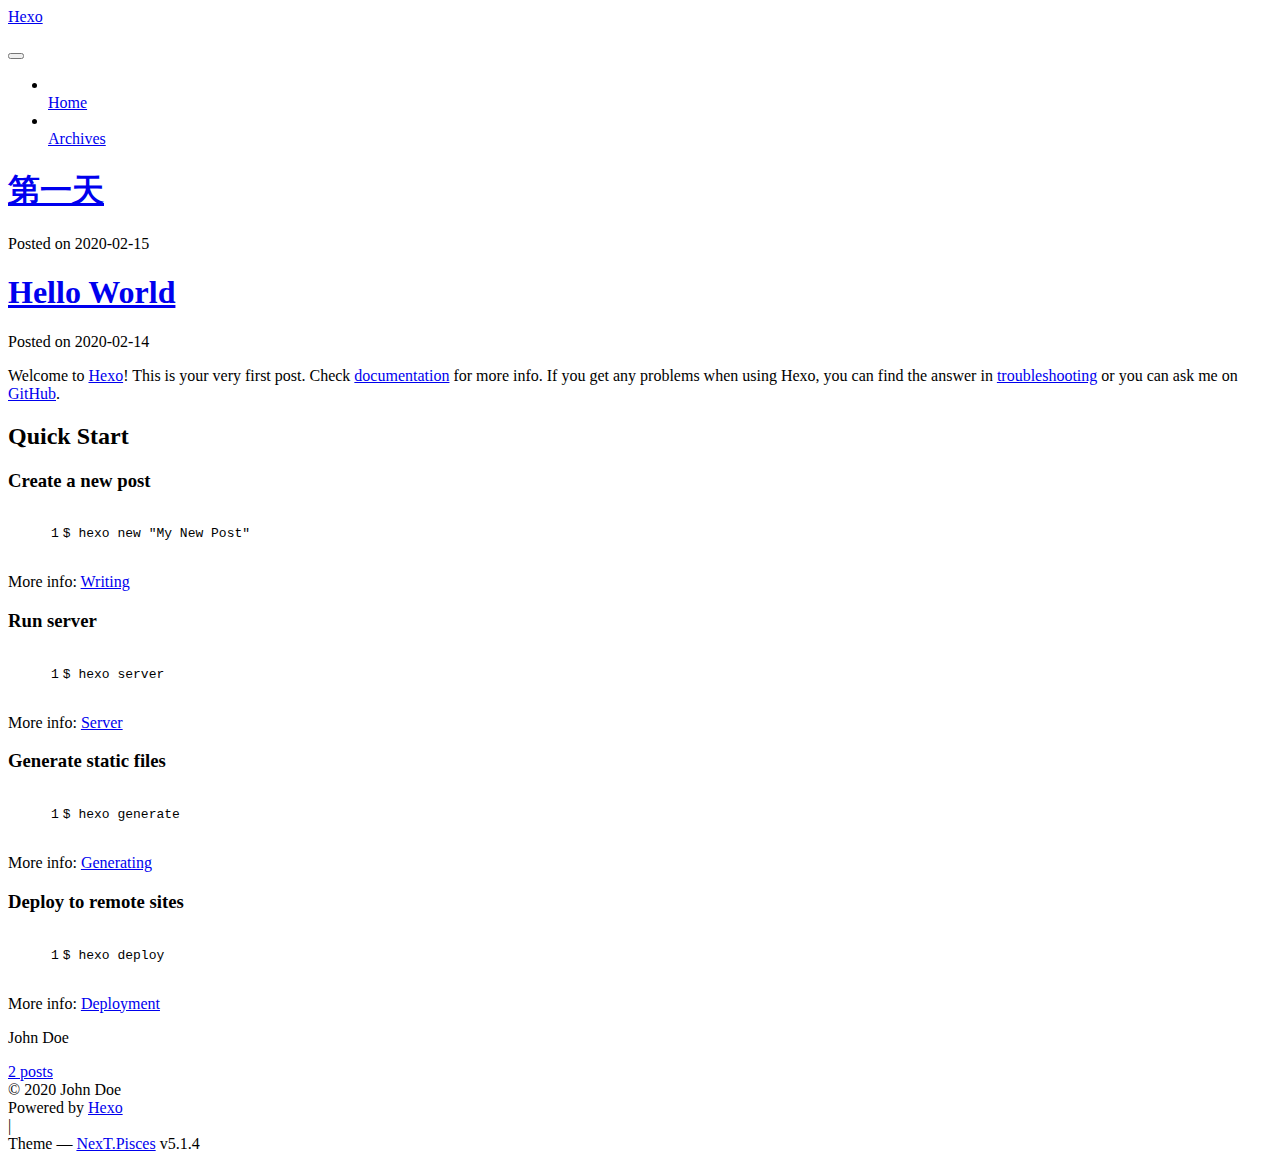
==== commit ed8e0941: "Site updated: 2020-02-15 17:38:27" ====
--- a/index.html
+++ b/index.html
@@ -1,43 +1,610 @@
 <!DOCTYPE html>
-<html lang="en">
+
+
+
+  
+
+
+<html class="theme-next pisces use-motion" lang="en">
 <head>
   <meta charset="UTF-8"/>
-<meta http-equiv="X-UA-Compatible" content="IE=edge, chrome=1" />
+<meta http-equiv="X-UA-Compatible" content="IE=edge" />
 <meta name="viewport" content="width=device-width, initial-scale=1, maximum-scale=1"/>
-<meta name="browsermode" content="application">
-<meta name="apple-touch-fullscreen" content="yes">
-<meta name="apple-mobile-web-app-capable" content="yes">
-<meta name="apple-mobile-web-app-title" content="Hexo">
-<meta name="apple-mobile-web-app-status-bar-style" content="default">
-<meta name="msapplication-navbutton-color" content="#666666">
-<meta name= "format-detection" content="telephone=no" />
-
-
-
-
-
-
-<link rel="apple-touch-startup-image" media="(device-width: 375px)" href="assets/apple-launch-1125x2436.png">
-<link rel="apple-touch-startup-image" media="(orientation: landscape)" href="assets/apple-touch-startup-image-2048x1496.png">
-
-<link rel="stylesheet" href="/blog/style/style.css">
-
-<script>
-  var nlviconfig = {
-    title: "Hexo",
-    author: "John Doe",
-    baseUrl: "/blog/",
-    theme: {
-      scheme: "",
-      lightbox: ,
-      animate: ,
-      search: false,
-      friends: false,
-      reward: false,
-      pjax: false,
-      lazy: false,
-      toc: false
+<meta name="theme-color" content="#222">
+
+
+
+
+
+
+
+
+
+<meta http-equiv="Cache-Control" content="no-transform" />
+<meta http-equiv="Cache-Control" content="no-siteapp" />
+
+
+
+
+
+
+
+
+
+
+
+
+
+
+
+
+  
+  
+  <link href="/gebimaster.github.io/lib/fancybox/source/jquery.fancybox.css?v=2.1.5" rel="stylesheet" type="text/css" />
+
+
+
+
+
+
+
+<link href="/gebimaster.github.io/lib/font-awesome/css/font-awesome.min.css?v=4.6.2" rel="stylesheet" type="text/css" />
+
+<link href="/gebimaster.github.io/css/main.css?v=5.1.4" rel="stylesheet" type="text/css" />
+
+
+  <link rel="apple-touch-icon" sizes="180x180" href="/gebimaster.github.io/images/apple-touch-icon-next.png?v=5.1.4">
+
+
+  <link rel="icon" type="image/png" sizes="32x32" href="/gebimaster.github.io/images/favicon-32x32-next.png?v=5.1.4">
+
+
+  <link rel="icon" type="image/png" sizes="16x16" href="/gebimaster.github.io/images/favicon-16x16-next.png?v=5.1.4">
+
+
+  <link rel="mask-icon" href="/gebimaster.github.io/images/logo.svg?v=5.1.4" color="#222">
+
+
+
+
+
+  <meta name="keywords" content="Hexo, NexT" />
+
+
+
+
+
+
+
+
+
+
+<meta property="og:type" content="website">
+<meta property="og:title" content="Hexo">
+<meta property="og:url" content="https://gebimaster.github.io/index.html">
+<meta property="og:site_name" content="Hexo">
+<meta property="og:locale" content="en_US">
+<meta property="article:author" content="John Doe">
+<meta name="twitter:card" content="summary">
+
+
+
+<script type="text/javascript" id="hexo.configurations">
+  var NexT = window.NexT || {};
+  var CONFIG = {
+    root: '/gebimaster.github.io/',
+    scheme: 'Pisces',
+    version: '5.1.4',
+    sidebar: {"position":"left","display":"post","offset":12,"b2t":false,"scrollpercent":false,"onmobile":false},
+    fancybox: true,
+    tabs: true,
+    motion: {"enable":true,"async":false,"transition":{"post_block":"fadeIn","post_header":"slideDownIn","post_body":"slideDownIn","coll_header":"slideLeftIn","sidebar":"slideUpIn"}},
+    duoshuo: {
+      userId: '0',
+      author: 'Author'
+    },
+    algolia: {
+      applicationID: '',
+      apiKey: '',
+      indexName: '',
+      hits: {"per_page":10},
+      labels: {"input_placeholder":"Search for Posts","hits_empty":"We didn't find any results for the search: ${query}","hits_stats":"${hits} results found in ${time} ms"}
     }
+  };
+</script>
+
+
+
+  <link rel="canonical" href="https://gebimaster.github.io/"/>
+
+
+
+
+
+  <title>Hexo</title>
+  
+
+
+
+
+
+
+
+
+<meta name="generator" content="Hexo 4.2.0"></head>
+
+<body itemscope itemtype="http://schema.org/WebPage" lang="en">
+
+  
+  
+    
+  
+
+  <div class="container sidebar-position-left 
+  page-home">
+    <div class="headband"></div>
+
+    <header id="header" class="header" itemscope itemtype="http://schema.org/WPHeader">
+      <div class="header-inner"><div class="site-brand-wrapper">
+  <div class="site-meta ">
+    
+
+    <div class="custom-logo-site-title">
+      <a href="/gebimaster.github.io/"  class="brand" rel="start">
+        <span class="logo-line-before"><i></i></span>
+        <span class="site-title">Hexo</span>
+        <span class="logo-line-after"><i></i></span>
+      </a>
+    </div>
+      
+        <p class="site-subtitle"></p>
+      
+  </div>
+
+  <div class="site-nav-toggle">
+    <button>
+      <span class="btn-bar"></span>
+      <span class="btn-bar"></span>
+      <span class="btn-bar"></span>
+    </button>
+  </div>
+</div>
+
+<nav class="site-nav">
+  
+
+  
+    <ul id="menu" class="menu">
+      
+        
+        <li class="menu-item menu-item-home">
+          <a href="/gebimaster.github.io/%20" rel="section">
+            
+              <i class="menu-item-icon fa fa-fw fa-home"></i> <br />
+            
+            Home
+          </a>
+        </li>
+      
+        
+        <li class="menu-item menu-item-archives">
+          <a href="/gebimaster.github.io/archives/%20" rel="section">
+            
+              <i class="menu-item-icon fa fa-fw fa-archive"></i> <br />
+            
+            Archives
+          </a>
+        </li>
+      
+
+      
+    </ul>
+  
+
+  
+</nav>
+
+
+
+ </div>
+    </header>
+
+    <main id="main" class="main">
+      <div class="main-inner">
+        <div class="content-wrap">
+          <div id="content" class="content">
+            
+  <section id="posts" class="posts-expand">
+    
+      
+
+  
+
+  
+  
+  
+
+  <article class="post post-type-normal" itemscope itemtype="http://schema.org/Article">
+  
+  
+  
+  <div class="post-block">
+    <link itemprop="mainEntityOfPage" href="https://gebimaster.github.io/gebimaster.github.io/2020/02/15/%E7%AC%AC%E4%B8%80%E5%A4%A9/">
+
+    <span hidden itemprop="author" itemscope itemtype="http://schema.org/Person">
+      <meta itemprop="name" content="John Doe">
+      <meta itemprop="description" content="">
+      <meta itemprop="image" content="/gebimaster.github.io/images/avatar.gif">
+    </span>
+
+    <span hidden itemprop="publisher" itemscope itemtype="http://schema.org/Organization">
+      <meta itemprop="name" content="Hexo">
+    </span>
+
+    
+      <header class="post-header">
+
+        
+        
+          <h1 class="post-title" itemprop="name headline">
+                
+                <a class="post-title-link" href="/gebimaster.github.io/2020/02/15/%E7%AC%AC%E4%B8%80%E5%A4%A9/" itemprop="url">第一天</a></h1>
+        
+
+        <div class="post-meta">
+          <span class="post-time">
+            
+              <span class="post-meta-item-icon">
+                <i class="fa fa-calendar-o"></i>
+              </span>
+              
+                <span class="post-meta-item-text">Posted on</span>
+              
+              <time title="Post created" itemprop="dateCreated datePublished" datetime="2020-02-15T16:41:03+08:00">
+                2020-02-15
+              </time>
+            
+
+            
+
+            
+          </span>
+
+          
+
+          
+            
+          
+
+          
+          
+
+          
+
+          
+
+          
+
+        </div>
+      </header>
+    
+
+    
+    
+    
+    <div class="post-body" itemprop="articleBody">
+
+      
+      
+
+      
+        
+          
+            
+          
+        
+      
+    </div>
+    
+    
+    
+
+    
+
+    
+
+    
+
+    <footer class="post-footer">
+      
+
+      
+
+      
+
+      
+      
+        <div class="post-eof"></div>
+      
+    </footer>
+  </div>
+  
+  
+  
+  </article>
+
+
+    
+      
+
+  
+
+  
+  
+  
+
+  <article class="post post-type-normal" itemscope itemtype="http://schema.org/Article">
+  
+  
+  
+  <div class="post-block">
+    <link itemprop="mainEntityOfPage" href="https://gebimaster.github.io/gebimaster.github.io/2020/02/14/hello-world/">
+
+    <span hidden itemprop="author" itemscope itemtype="http://schema.org/Person">
+      <meta itemprop="name" content="John Doe">
+      <meta itemprop="description" content="">
+      <meta itemprop="image" content="/gebimaster.github.io/images/avatar.gif">
+    </span>
+
+    <span hidden itemprop="publisher" itemscope itemtype="http://schema.org/Organization">
+      <meta itemprop="name" content="Hexo">
+    </span>
+
+    
+      <header class="post-header">
+
+        
+        
+          <h1 class="post-title" itemprop="name headline">
+                
+                <a class="post-title-link" href="/gebimaster.github.io/2020/02/14/hello-world/" itemprop="url">Hello World</a></h1>
+        
+
+        <div class="post-meta">
+          <span class="post-time">
+            
+              <span class="post-meta-item-icon">
+                <i class="fa fa-calendar-o"></i>
+              </span>
+              
+                <span class="post-meta-item-text">Posted on</span>
+              
+              <time title="Post created" itemprop="dateCreated datePublished" datetime="2020-02-14T00:38:26+08:00">
+                2020-02-14
+              </time>
+            
+
+            
+
+            
+          </span>
+
+          
+
+          
+            
+          
+
+          
+          
+
+          
+
+          
+
+          
+
+        </div>
+      </header>
+    
+
+    
+    
+    
+    <div class="post-body" itemprop="articleBody">
+
+      
+      
+
+      
+        
+          
+            <p>Welcome to <a href="https://hexo.io/" target="_blank" rel="noopener">Hexo</a>! This is your very first post. Check <a href="https://hexo.io/docs/" target="_blank" rel="noopener">documentation</a> for more info. If you get any problems when using Hexo, you can find the answer in <a href="https://hexo.io/docs/troubleshooting.html" target="_blank" rel="noopener">troubleshooting</a> or you can ask me on <a href="https://github.com/hexojs/hexo/issues" target="_blank" rel="noopener">GitHub</a>.</p>
+<h2 id="Quick-Start"><a href="#Quick-Start" class="headerlink" title="Quick Start"></a>Quick Start</h2><h3 id="Create-a-new-post"><a href="#Create-a-new-post" class="headerlink" title="Create a new post"></a>Create a new post</h3><figure class="highlight bash"><table><tr><td class="gutter"><pre><span class="line">1</span><br></pre></td><td class="code"><pre><span class="line">$ hexo new <span class="string">"My New Post"</span></span><br></pre></td></tr></table></figure>
+
+<p>More info: <a href="https://hexo.io/docs/writing.html" target="_blank" rel="noopener">Writing</a></p>
+<h3 id="Run-server"><a href="#Run-server" class="headerlink" title="Run server"></a>Run server</h3><figure class="highlight bash"><table><tr><td class="gutter"><pre><span class="line">1</span><br></pre></td><td class="code"><pre><span class="line">$ hexo server</span><br></pre></td></tr></table></figure>
+
+<p>More info: <a href="https://hexo.io/docs/server.html" target="_blank" rel="noopener">Server</a></p>
+<h3 id="Generate-static-files"><a href="#Generate-static-files" class="headerlink" title="Generate static files"></a>Generate static files</h3><figure class="highlight bash"><table><tr><td class="gutter"><pre><span class="line">1</span><br></pre></td><td class="code"><pre><span class="line">$ hexo generate</span><br></pre></td></tr></table></figure>
+
+<p>More info: <a href="https://hexo.io/docs/generating.html" target="_blank" rel="noopener">Generating</a></p>
+<h3 id="Deploy-to-remote-sites"><a href="#Deploy-to-remote-sites" class="headerlink" title="Deploy to remote sites"></a>Deploy to remote sites</h3><figure class="highlight bash"><table><tr><td class="gutter"><pre><span class="line">1</span><br></pre></td><td class="code"><pre><span class="line">$ hexo deploy</span><br></pre></td></tr></table></figure>
+
+<p>More info: <a href="https://hexo.io/docs/one-command-deployment.html" target="_blank" rel="noopener">Deployment</a></p>
+
+          
+        
+      
+    </div>
+    
+    
+    
+
+    
+
+    
+
+    
+
+    <footer class="post-footer">
+      
+
+      
+
+      
+
+      
+      
+        <div class="post-eof"></div>
+      
+    </footer>
+  </div>
+  
+  
+  
+  </article>
+
+
+    
+  </section>
+
+  
+
+
+          </div>
+          
+
+
+          
+
+        </div>
+        
+          
+  
+  <div class="sidebar-toggle">
+    <div class="sidebar-toggle-line-wrap">
+      <span class="sidebar-toggle-line sidebar-toggle-line-first"></span>
+      <span class="sidebar-toggle-line sidebar-toggle-line-middle"></span>
+      <span class="sidebar-toggle-line sidebar-toggle-line-last"></span>
+    </div>
+  </div>
+
+  <aside id="sidebar" class="sidebar">
+    
+    <div class="sidebar-inner">
+
+      
+
+      
+
+      <section class="site-overview-wrap sidebar-panel sidebar-panel-active">
+        <div class="site-overview">
+          <div class="site-author motion-element" itemprop="author" itemscope itemtype="http://schema.org/Person">
+            
+              <p class="site-author-name" itemprop="name">John Doe</p>
+              <p class="site-description motion-element" itemprop="description"></p>
+          </div>
+
+          <nav class="site-state motion-element">
+
+            
+              <div class="site-state-item site-state-posts">
+              
+                <a href="/gebimaster.github.io/archives/%20%7C%7C%20archive">
+              
+                  <span class="site-state-item-count">2</span>
+                  <span class="site-state-item-name">posts</span>
+                </a>
+              </div>
+            
+
+            
+
+            
+
+          </nav>
+
+          
+
+          
+
+          
+          
+
+          
+          
+
+          
+
+        </div>
+      </section>
+
+      
+
+      
+
+    </div>
+  </aside>
+
+
+        
+      </div>
+    </main>
+
+    <footer id="footer" class="footer">
+      <div class="footer-inner">
+        <div class="copyright">&copy; <span itemprop="copyrightYear">2020</span>
+  <span class="with-love">
+    <i class="fa fa-user"></i>
+  </span>
+  <span class="author" itemprop="copyrightHolder">John Doe</span>
+
+  
+</div>
+
+
+  <div class="powered-by">Powered by <a class="theme-link" target="_blank" href="https://hexo.io">Hexo</a></div>
+
+
+
+  <span class="post-meta-divider">|</span>
+
+
+
+  <div class="theme-info">Theme &mdash; <a class="theme-link" target="_blank" href="https://github.com/iissnan/hexo-theme-next">NexT.Pisces</a> v5.1.4</div>
+
+
+
+
+        
+
+
+
+
+
+
+
+        
+      </div>
+    </footer>
+
+    
+      <div class="back-to-top">
+        <i class="fa fa-arrow-up"></i>
+        
+      </div>
+    
+
+    
+
+  </div>
+
+  
+
+<script type="text/javascript">
+  if (Object.prototype.toString.call(window.Promise) !== '[object Function]') {
+    window.Promise = null;
   }
 </script>
 
@@ -49,245 +616,131 @@
 
 
 
-
-
-
-
-
-
-
-
-
-
-
-
-<style>
-@font-face {
-  font-family: "Allura";
-  src: url('/blog/font/allura/allura.ttf');
-}
-</style>
-
-  <title>
-  Hexo
-  
-</title>
-<meta name="generator" content="Hexo 4.2.0"></head>
-<body>
-  <div class="container">
-    <header class="header" id="header">
-  <div class="header-wrapper">
-    <div class="logo">
-  <div class="logo-inner syuanpi tvIn" style="display:none;">
-    <h1><a href="/blog/">Hexo</a></h1>
-    
-  </div>
-</div>
-
-    <nav class="main-nav">
-  
-</nav>
-
-  </div>
-</header>
-<div class="mobile-header" id="mobile-header">
-  <div class="mobile-header-nav">
-    <div class="mobile-header-item" id="mobile-left">
-      <div class="header-menu-item">
-        <div class="header-menu-line"></div>
-      </div>
-    </div>
-    <h1 class="mobile-header-title">
-      <a href="/">Hexo</a>
-    </h1>
-    <div class="mobile-header-item"></div>
-  </div>
-  <div class="mobile-header-body">
-    <ul class="mobile-header-list">
-      
-    </ul>
-  </div>
-</div>
-
-
-
-    <div class="container-inner" style="display:none;">
-      <main class="main" id="main">
-        <div class="main-wrapper">
-          
-  
-
-<section class="posts">
-  
-    
-  
-  <article class="
-  post
-  
-  ">
-    <header class="post-header">
-      <div class="post-time syuanpi fadeInRightShort back-1">
-        <div class="post-time-wrapper">
-          
-          <time>2020-02-15</time>
-          
-        </div>
-      </div>
-      <h2 class="post-title syuanpi fadeInRightShort back-2">
-        
-          <a href="/blog/2020/02/15/%E7%AC%AC%E4%B8%80%E5%A4%A9/">第一天</a>
-        
-      </h2>
-    </header>
-    <div class="post-content syuanpi fadeInRightShort back-3">
-      
-        
-          
-        
-      
-    
-    </div>
-    
-    
-  </article>
-  
-  
-
-  
-    
-  
-  <article class="
-  post
-  
-  ">
-    <header class="post-header">
-      <div class="post-time syuanpi fadeInRightShort back-1">
-        <div class="post-time-wrapper">
-          
-          <time>2020-02-14</time>
-          
-        </div>
-      </div>
-      <h2 class="post-title syuanpi fadeInRightShort back-2">
-        
-          <a href="/blog/2020/02/14/hello-world/">Hello World</a>
-        
-      </h2>
-    </header>
-    <div class="post-content syuanpi fadeInRightShort back-3">
-      
-        
-          <p>Welcome to <a href="https://hexo.io/" target="_blank" rel="noopener">Hexo</a>! This is your very first post. Check <a href="https://hexo.io/docs/" target="_blank" rel="noopener">documentation</a> for more info. If you get any problems when using Hexo, you can find the answer in <a href="https://hexo.io/docs/troubleshooting.html" target="_blank" rel="noopener">troubleshooting</a> or you can ask me on <a href="https://github.com/hexojs/hexo/issues" target="_blank" rel="noopener">GitHub</a>.</p>
-<h2 id="Quick-Start"><a href="#Quick-Start" class="headerlink" title="Quick Start"></a>Quick Start</h2><h3 id="Create-a-new-post"><a href="#Create-a-new-post" class="headerlink" title="Create a new post"></a>Create a new post</h3><figure class="highlight bash"><table><tr><td class="gutter"><pre><span class="line">1</span><br></pre></td><td class="code"><pre><span class="line">$ hexo new <span class="string">"My New Post"</span></span><br></pre></td></tr></table></figure>
-
-<p>More info: <a href="https://hexo.io/docs/writing.html" target="_blank" rel="noopener">Writing</a></p>
-<h3 id="Run-server"><a href="#Run-server" class="headerlink" title="Run server"></a>Run server</h3><figure class="highlight bash"><table><tr><td class="gutter"><pre><span class="line">1</span><br></pre></td><td class="code"><pre><span class="line">$ hexo server</span><br></pre></td></tr></table></figure>
-
-<p>More info: <a href="https://hexo.io/docs/server.html" target="_blank" rel="noopener">Server</a></p>
-<h3 id="Generate-static-files"><a href="#Generate-static-files" class="headerlink" title="Generate static files"></a>Generate static files</h3><figure class="highlight bash"><table><tr><td class="gutter"><pre><span class="line">1</span><br></pre></td><td class="code"><pre><span class="line">$ hexo generate</span><br></pre></td></tr></table></figure>
-
-<p>More info: <a href="https://hexo.io/docs/generating.html" target="_blank" rel="noopener">Generating</a></p>
-<h3 id="Deploy-to-remote-sites"><a href="#Deploy-to-remote-sites" class="headerlink" title="Deploy to remote sites"></a>Deploy to remote sites</h3><figure class="highlight bash"><table><tr><td class="gutter"><pre><span class="line">1</span><br></pre></td><td class="code"><pre><span class="line">$ hexo deploy</span><br></pre></td></tr></table></figure>
-
-<p>More info: <a href="https://hexo.io/docs/one-command-deployment.html" target="_blank" rel="noopener">Deployment</a></p>
-
-        
-      
-    
-    </div>
-    
-    
-  </article>
-  
-  
-
-  
-</section>
-
-  
-  <nav class="pagination">
-      <span class="page-number current">1</span>
-  </nav>
-
-
-
-        </div>
-      </main>
-      <footer class="footer syuanpi fadeIn" id="footer">
-  <hr>
-  <div class="footer-wrapper">
-    <div class="left">
-      <div class="contact-icon">
-  
-  
-</div>
-
-    </div>
-    <div class="right">
-      <div class="copyright">
-    <div class="info">
-        <span>&copy;</span>
-        <span> ~ 2020</span>
-        <span>❤</span>
-        <span>John Doe</span>
-    </div>
-    <div class="theme">
-        <span>
-            Powered by
-            <a href="http://hexo.io/" target="_blank" rel="noopener">Hexo </a>
-        </span>
-        <span>
-            Theme
-            <a href="https://github.com/ColMugX/hexo-theme-Nlvi" target="_blank" rel="noopener"> Nlvi </a>
-        </span>
-    </div>
-    
-</div>
-
-    </div>
-  </div>
-</footer>
-    </div>
-    <div class="tagcloud" id="tagcloud">
-  <div class="tagcloud-taglist">
-  
-  </div>
-  
-</div>
-
-  </div>
-  <div class="backtop syuanpi melt toTop" id="backtop">
-    <i class="iconfont icon-up"></i>
-    <span style="text-align:center;font-family:Georgia;"><span style="font-family:Georgia;" id="scrollpercent">1</span>%</span>
-</div>
-
-
-
-<script src="https://cdn.jsdelivr.net/npm/jquery@3.4.1/dist/jquery.min.js"></script>
-
-
-
-
-
-
-
-
-
-
-
-
-
-  
-<script src="/blog/script/scheme/balance.js"></script>
-
-
-
-
-<script src="/blog/script/bootstarp.js"></script>
-
-
-
-
+  
+
+
+
+
+
+
+
+
+
+
+
+
+  
+  
+    <script type="text/javascript" src="/gebimaster.github.io/lib/jquery/index.js?v=2.1.3"></script>
+  
+
+  
+  
+    <script type="text/javascript" src="/gebimaster.github.io/lib/fastclick/lib/fastclick.min.js?v=1.0.6"></script>
+  
+
+  
+  
+    <script type="text/javascript" src="/gebimaster.github.io/lib/jquery_lazyload/jquery.lazyload.js?v=1.9.7"></script>
+  
+
+  
+  
+    <script type="text/javascript" src="/gebimaster.github.io/lib/velocity/velocity.min.js?v=1.2.1"></script>
+  
+
+  
+  
+    <script type="text/javascript" src="/gebimaster.github.io/lib/velocity/velocity.ui.min.js?v=1.2.1"></script>
+  
+
+  
+  
+    <script type="text/javascript" src="/gebimaster.github.io/lib/fancybox/source/jquery.fancybox.pack.js?v=2.1.5"></script>
+  
+
+
+  
+
+
+  <script type="text/javascript" src="/gebimaster.github.io/js/src/utils.js?v=5.1.4"></script>
+
+  <script type="text/javascript" src="/gebimaster.github.io/js/src/motion.js?v=5.1.4"></script>
+
+
+
+  
+  
+
+
+  <script type="text/javascript" src="/gebimaster.github.io/js/src/affix.js?v=5.1.4"></script>
+
+  <script type="text/javascript" src="/gebimaster.github.io/js/src/schemes/pisces.js?v=5.1.4"></script>
+
+
+
+  
+
+  
+
+
+  <script type="text/javascript" src="/gebimaster.github.io/js/src/bootstrap.js?v=5.1.4"></script>
+
+
+
+  
+
+
+  
+
+
+
+
+	
+
+
+
+
+
+  
+
+
+
+
+
+  
+
+
+
+
+
+
+
+
+
+
+
+
+  
+
+
+
+
+
+  
+
+  
+
+  
+
+  
+  
+
+  
+
+  
+
+  
 
 </body>
 </html>
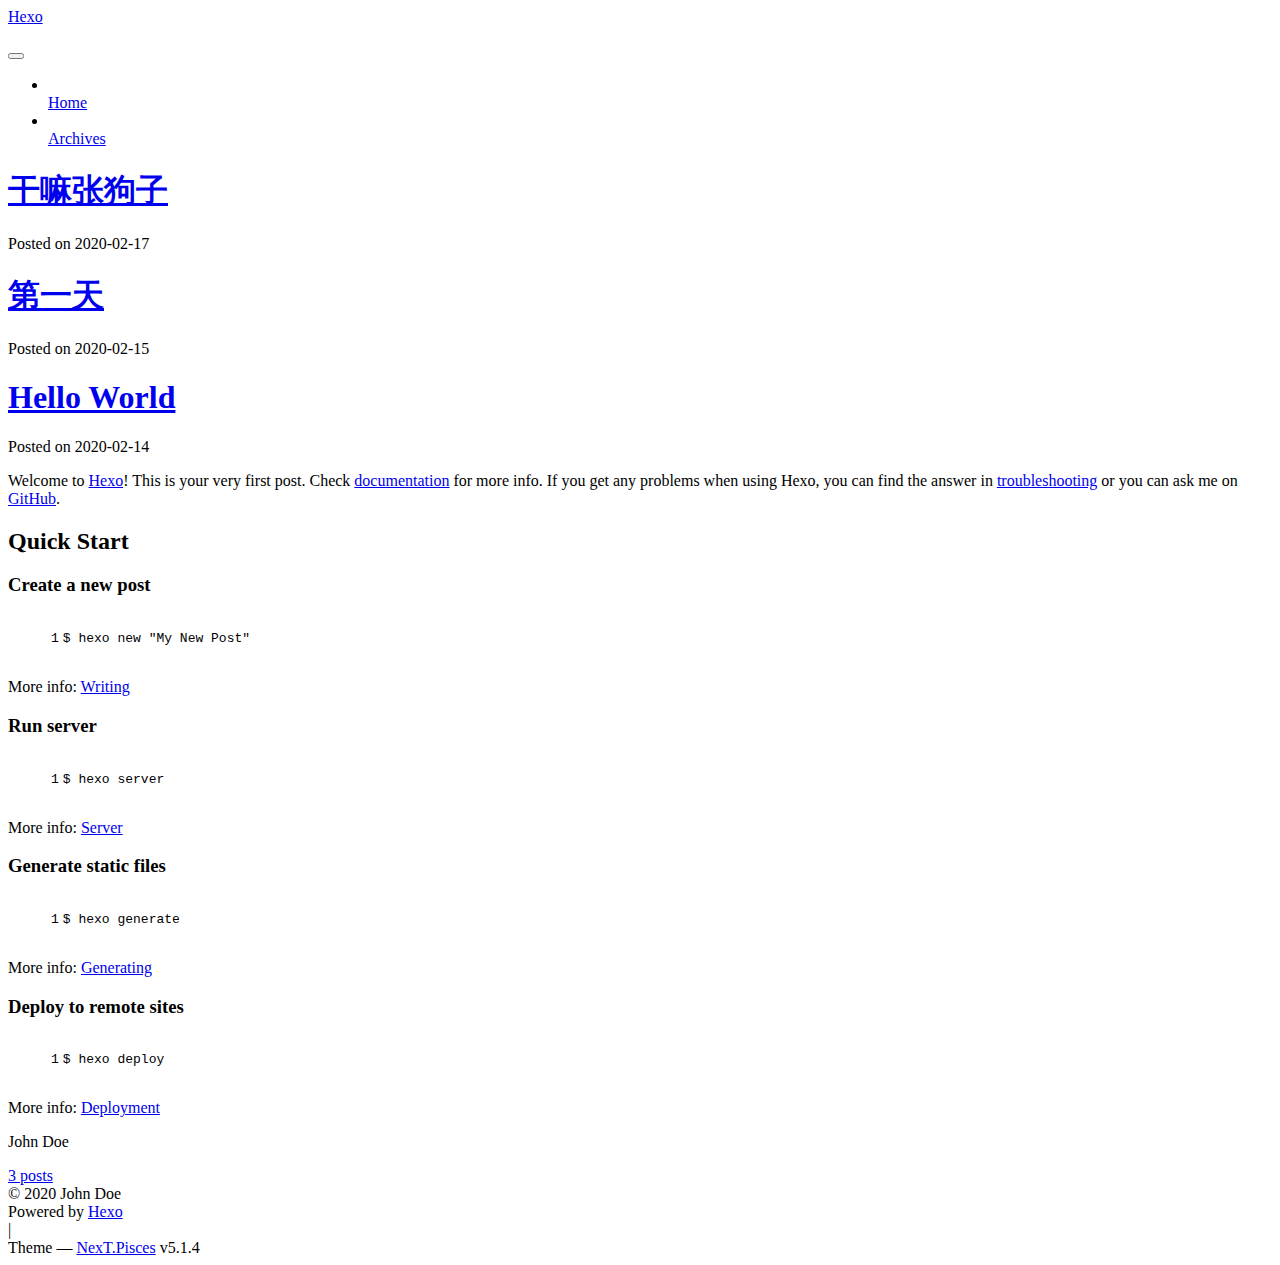
==== commit 15dabc0a: "Site updated: 2020-02-17 19:12:34" ====
--- a/index.html
+++ b/index.html
@@ -229,6 +229,125 @@
   
   
   <div class="post-block">
+    <link itemprop="mainEntityOfPage" href="https://gebimaster.github.io/gebimaster.github.io/2020/02/17/%E5%B9%B2%E5%98%9B%E5%BC%A0%E7%8B%97%E5%AD%90/">
+
+    <span hidden itemprop="author" itemscope itemtype="http://schema.org/Person">
+      <meta itemprop="name" content="John Doe">
+      <meta itemprop="description" content="">
+      <meta itemprop="image" content="/gebimaster.github.io/images/avatar.gif">
+    </span>
+
+    <span hidden itemprop="publisher" itemscope itemtype="http://schema.org/Organization">
+      <meta itemprop="name" content="Hexo">
+    </span>
+
+    
+      <header class="post-header">
+
+        
+        
+          <h1 class="post-title" itemprop="name headline">
+                
+                <a class="post-title-link" href="/gebimaster.github.io/2020/02/17/%E5%B9%B2%E5%98%9B%E5%BC%A0%E7%8B%97%E5%AD%90/" itemprop="url">干嘛张狗子</a></h1>
+        
+
+        <div class="post-meta">
+          <span class="post-time">
+            
+              <span class="post-meta-item-icon">
+                <i class="fa fa-calendar-o"></i>
+              </span>
+              
+                <span class="post-meta-item-text">Posted on</span>
+              
+              <time title="Post created" itemprop="dateCreated datePublished" datetime="2020-02-17T19:12:07+08:00">
+                2020-02-17
+              </time>
+            
+
+            
+
+            
+          </span>
+
+          
+
+          
+            
+          
+
+          
+          
+
+          
+
+          
+
+          
+
+        </div>
+      </header>
+    
+
+    
+    
+    
+    <div class="post-body" itemprop="articleBody">
+
+      
+      
+
+      
+        
+          
+            
+          
+        
+      
+    </div>
+    
+    
+    
+
+    
+
+    
+
+    
+
+    <footer class="post-footer">
+      
+
+      
+
+      
+
+      
+      
+        <div class="post-eof"></div>
+      
+    </footer>
+  </div>
+  
+  
+  
+  </article>
+
+
+    
+      
+
+  
+
+  
+  
+  
+
+  <article class="post post-type-normal" itemscope itemtype="http://schema.org/Article">
+  
+  
+  
+  <div class="post-block">
     <link itemprop="mainEntityOfPage" href="https://gebimaster.github.io/gebimaster.github.io/2020/02/15/%E7%AC%AC%E4%B8%80%E5%A4%A9/">
 
     <span hidden itemprop="author" itemscope itemtype="http://schema.org/Person">
@@ -513,7 +632,7 @@
               
                 <a href="/gebimaster.github.io/archives/%20%7C%7C%20archive">
               
-                  <span class="site-state-item-count">2</span>
+                  <span class="site-state-item-count">3</span>
                   <span class="site-state-item-name">posts</span>
                 </a>
               </div>
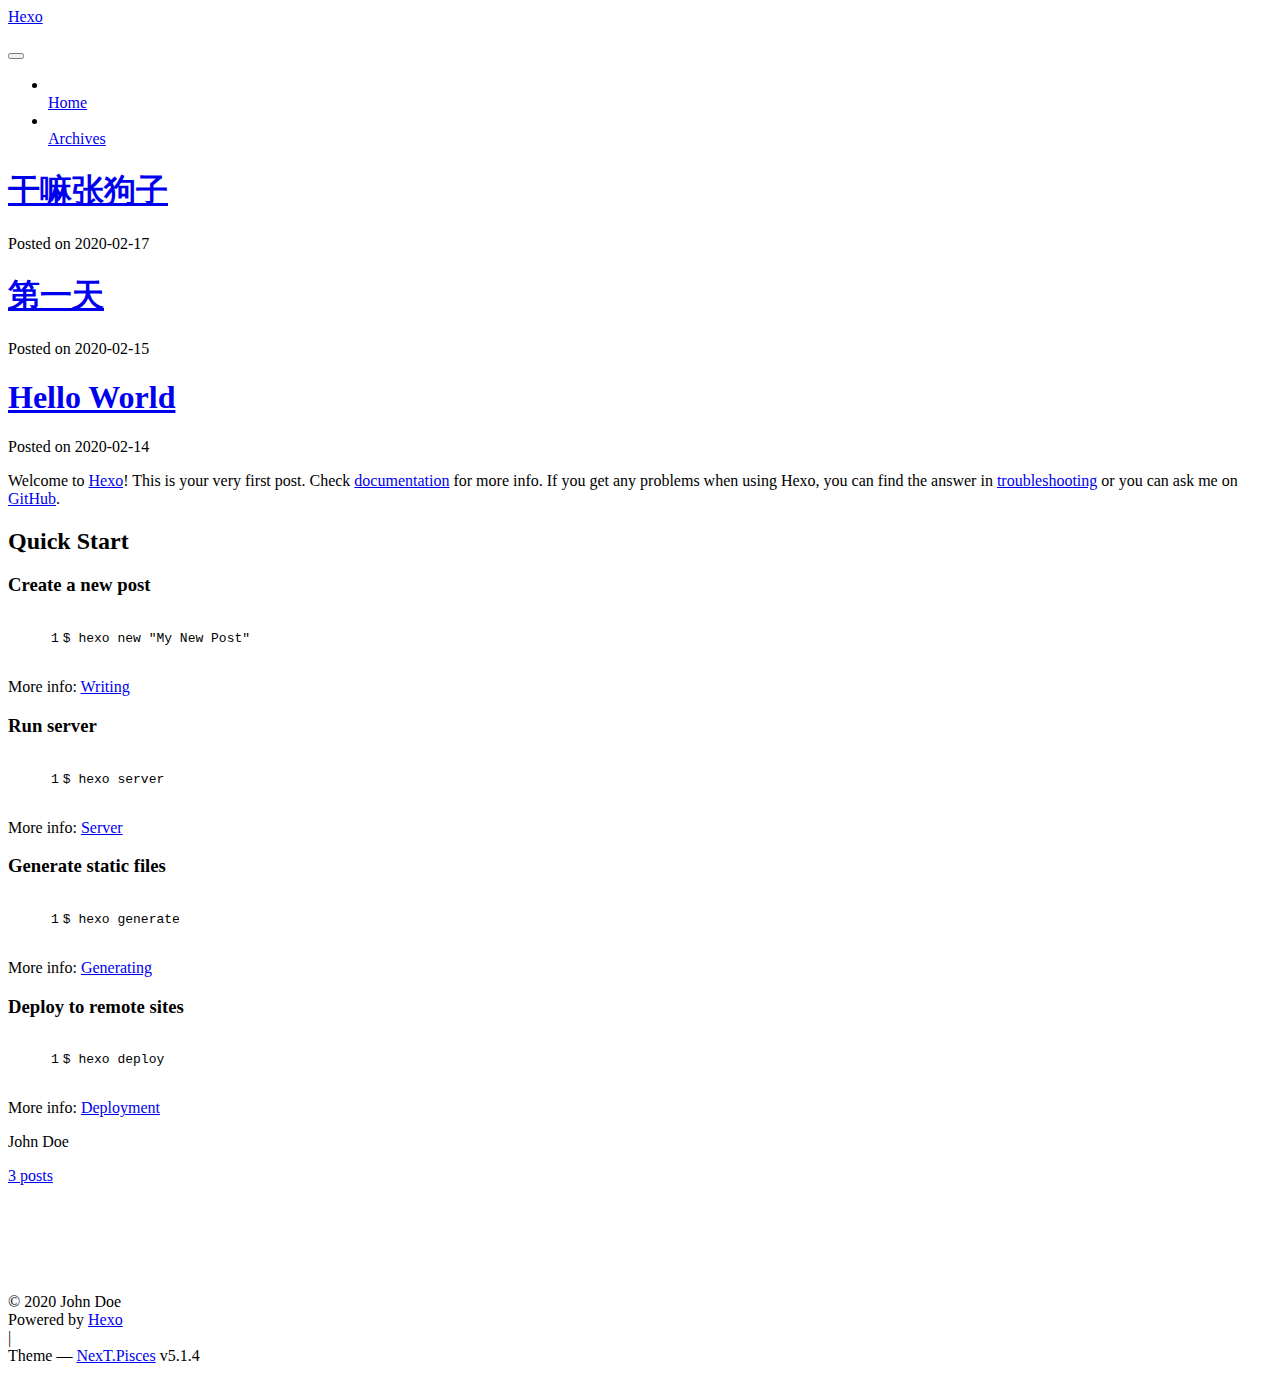
==== commit 6a04407a: "Site updated: 2020-02-17 23:50:09" ====
--- a/index.html
+++ b/index.html
@@ -653,6 +653,8 @@
 
           
           
+<br>
+<iframe frameborder="no" border="0" marginwidth="0" marginheight="0" width=330 height=86 src="//music.163.com/outchain/player?type=2&id=1352831739&auto=1&height=66"></iframe>
 
           
 
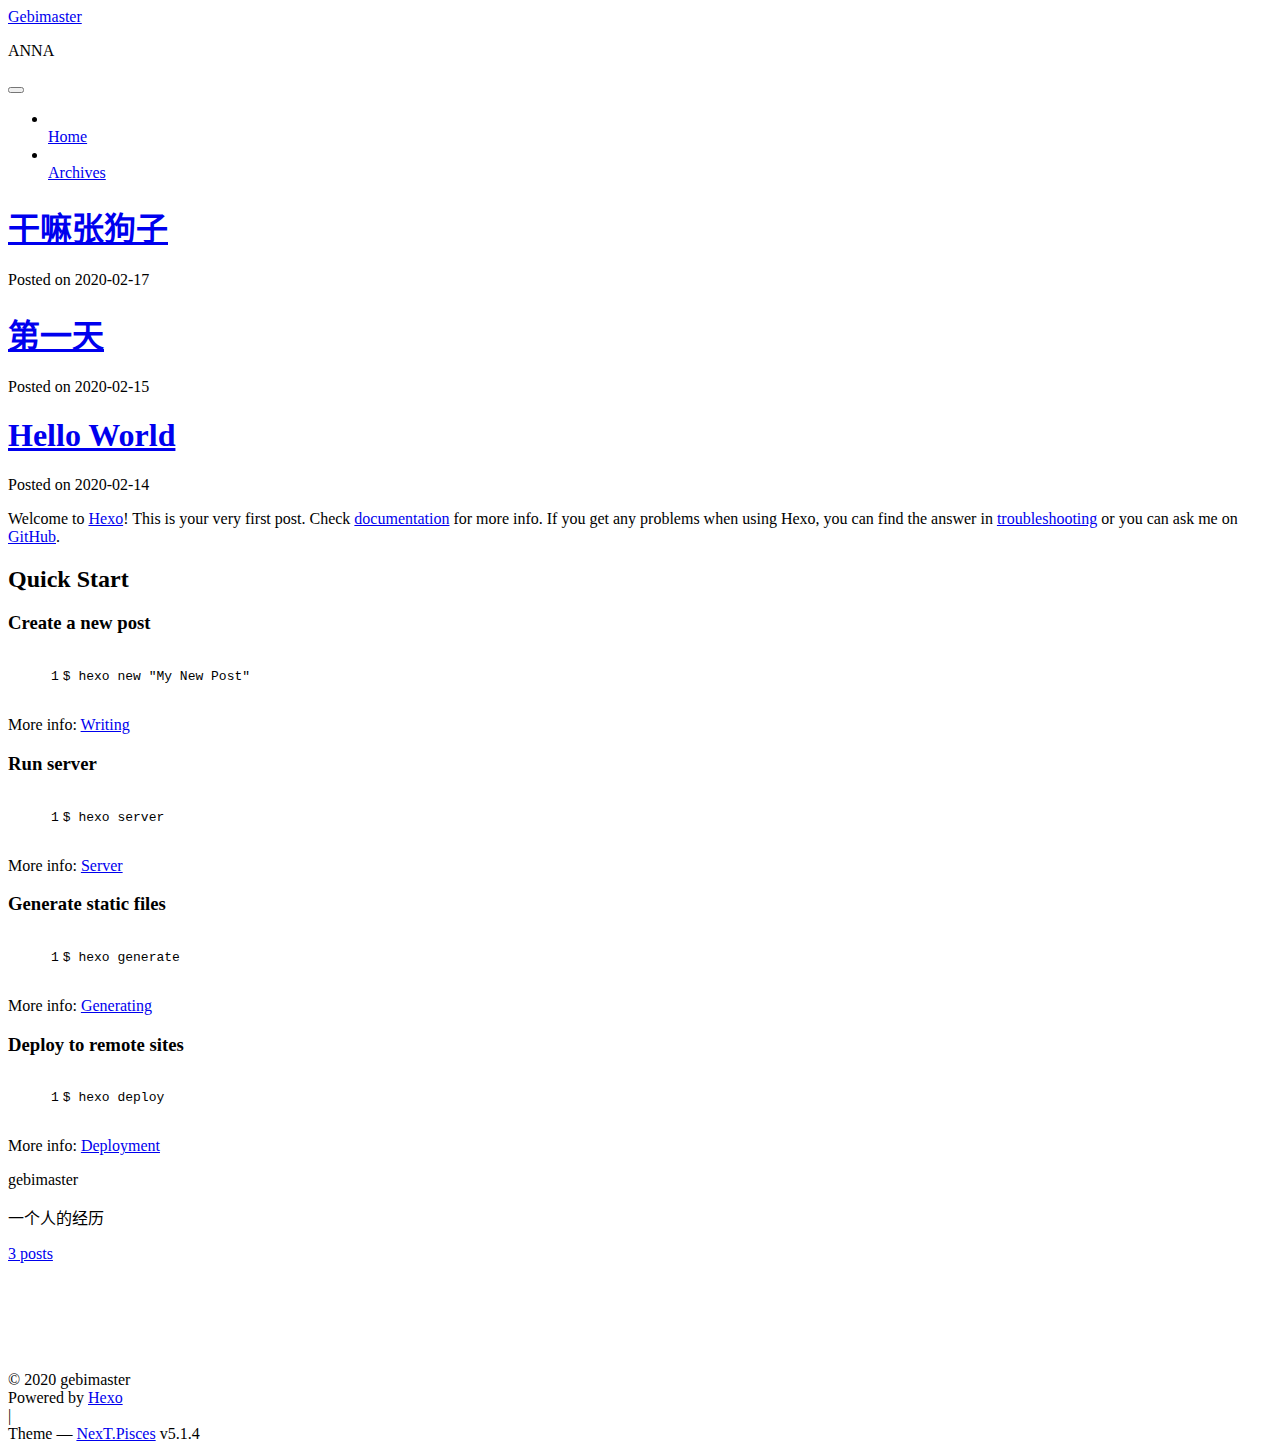
==== commit fcefdcd1: "Site updated: 2020-02-18 00:13:40" ====
--- a/index.html
+++ b/index.html
@@ -5,7 +5,7 @@
   
 
 
-<html class="theme-next pisces use-motion" lang="en">
+<html class="theme-next pisces use-motion" lang="zh-CN">
 <head>
   <meta charset="UTF-8"/>
 <meta http-equiv="X-UA-Compatible" content="IE=edge" />
@@ -79,12 +79,14 @@
 
 
 
+<meta name="description" content="一个人的经历">
 <meta property="og:type" content="website">
-<meta property="og:title" content="Hexo">
+<meta property="og:title" content="Gebimaster">
 <meta property="og:url" content="https://gebimaster.github.io/index.html">
-<meta property="og:site_name" content="Hexo">
-<meta property="og:locale" content="en_US">
-<meta property="article:author" content="John Doe">
+<meta property="og:site_name" content="Gebimaster">
+<meta property="og:description" content="一个人的经历">
+<meta property="og:locale" content="zh_CN">
+<meta property="article:author" content="gebimaster">
 <meta name="twitter:card" content="summary">
 
 
@@ -121,7 +123,7 @@
 
 
 
-  <title>Hexo</title>
+  <title>Gebimaster</title>
   
 
 
@@ -133,7 +135,7 @@
 
 <meta name="generator" content="Hexo 4.2.0"></head>
 
-<body itemscope itemtype="http://schema.org/WebPage" lang="en">
+<body itemscope itemtype="http://schema.org/WebPage" lang="zh-CN">
 
   
   
@@ -152,12 +154,12 @@
     <div class="custom-logo-site-title">
       <a href="/gebimaster.github.io/"  class="brand" rel="start">
         <span class="logo-line-before"><i></i></span>
-        <span class="site-title">Hexo</span>
+        <span class="site-title">Gebimaster</span>
         <span class="logo-line-after"><i></i></span>
       </a>
     </div>
       
-        <p class="site-subtitle"></p>
+        <p class="site-subtitle">ANNA</p>
       
   </div>
 
@@ -232,13 +234,13 @@
     <link itemprop="mainEntityOfPage" href="https://gebimaster.github.io/gebimaster.github.io/2020/02/17/%E5%B9%B2%E5%98%9B%E5%BC%A0%E7%8B%97%E5%AD%90/">
 
     <span hidden itemprop="author" itemscope itemtype="http://schema.org/Person">
-      <meta itemprop="name" content="John Doe">
+      <meta itemprop="name" content="gebimaster">
       <meta itemprop="description" content="">
       <meta itemprop="image" content="/gebimaster.github.io/images/avatar.gif">
     </span>
 
     <span hidden itemprop="publisher" itemscope itemtype="http://schema.org/Organization">
-      <meta itemprop="name" content="Hexo">
+      <meta itemprop="name" content="Gebimaster">
     </span>
 
     
@@ -351,13 +353,13 @@
     <link itemprop="mainEntityOfPage" href="https://gebimaster.github.io/gebimaster.github.io/2020/02/15/%E7%AC%AC%E4%B8%80%E5%A4%A9/">
 
     <span hidden itemprop="author" itemscope itemtype="http://schema.org/Person">
-      <meta itemprop="name" content="John Doe">
+      <meta itemprop="name" content="gebimaster">
       <meta itemprop="description" content="">
       <meta itemprop="image" content="/gebimaster.github.io/images/avatar.gif">
     </span>
 
     <span hidden itemprop="publisher" itemscope itemtype="http://schema.org/Organization">
-      <meta itemprop="name" content="Hexo">
+      <meta itemprop="name" content="Gebimaster">
     </span>
 
     
@@ -470,13 +472,13 @@
     <link itemprop="mainEntityOfPage" href="https://gebimaster.github.io/gebimaster.github.io/2020/02/14/hello-world/">
 
     <span hidden itemprop="author" itemscope itemtype="http://schema.org/Person">
-      <meta itemprop="name" content="John Doe">
+      <meta itemprop="name" content="gebimaster">
       <meta itemprop="description" content="">
       <meta itemprop="image" content="/gebimaster.github.io/images/avatar.gif">
     </span>
 
     <span hidden itemprop="publisher" itemscope itemtype="http://schema.org/Organization">
-      <meta itemprop="name" content="Hexo">
+      <meta itemprop="name" content="Gebimaster">
     </span>
 
     
@@ -621,8 +623,8 @@
         <div class="site-overview">
           <div class="site-author motion-element" itemprop="author" itemscope itemtype="http://schema.org/Person">
             
-              <p class="site-author-name" itemprop="name">John Doe</p>
-              <p class="site-description motion-element" itemprop="description"></p>
+              <p class="site-author-name" itemprop="name">gebimaster</p>
+              <p class="site-description motion-element" itemprop="description">一个人的经历</p>
           </div>
 
           <nav class="site-state motion-element">
@@ -679,7 +681,7 @@
   <span class="with-love">
     <i class="fa fa-user"></i>
   </span>
-  <span class="author" itemprop="copyrightHolder">John Doe</span>
+  <span class="author" itemprop="copyrightHolder">gebimaster</span>
 
   
 </div>
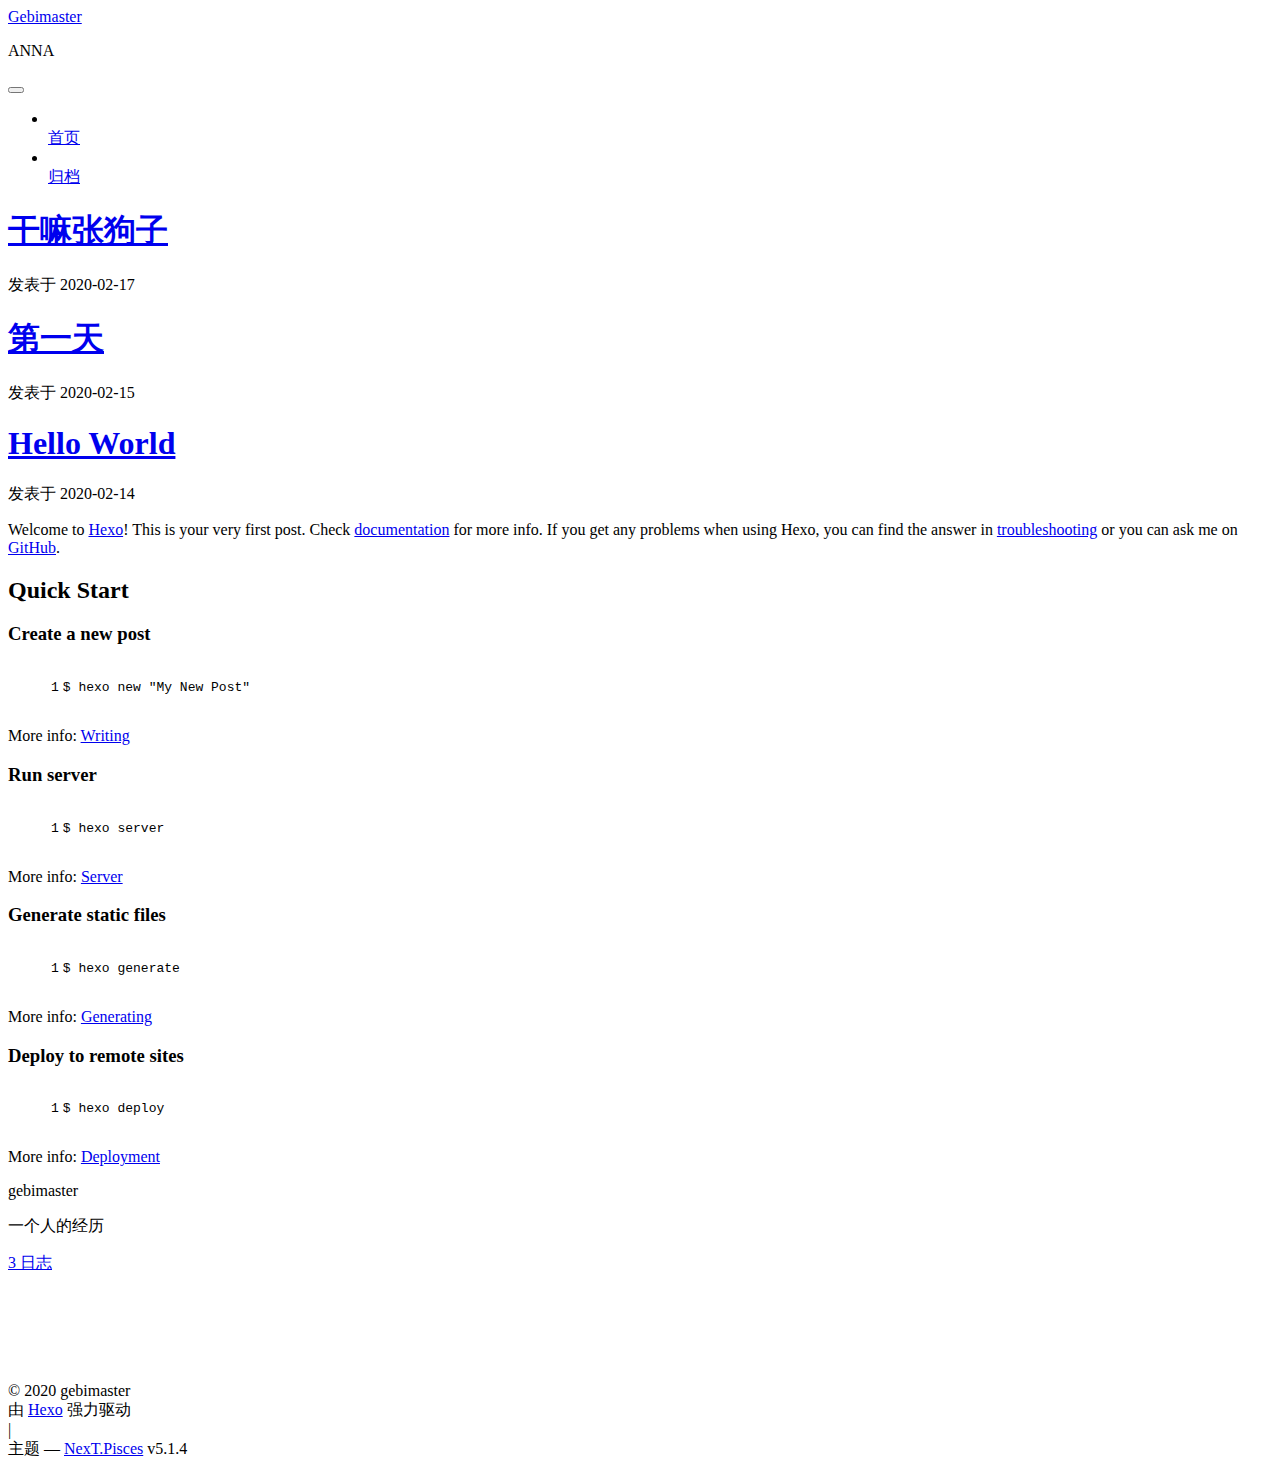
==== commit 46236f07: "Site updated: 2020-02-18 00:19:34" ====
--- a/index.html
+++ b/index.html
@@ -5,7 +5,7 @@
   
 
 
-<html class="theme-next pisces use-motion" lang="zh-CN">
+<html class="theme-next pisces use-motion" lang="zh-Hans">
 <head>
   <meta charset="UTF-8"/>
 <meta http-equiv="X-UA-Compatible" content="IE=edge" />
@@ -85,7 +85,6 @@
 <meta property="og:url" content="https://gebimaster.github.io/index.html">
 <meta property="og:site_name" content="Gebimaster">
 <meta property="og:description" content="一个人的经历">
-<meta property="og:locale" content="zh_CN">
 <meta property="article:author" content="gebimaster">
 <meta name="twitter:card" content="summary">
 
@@ -103,7 +102,7 @@
     motion: {"enable":true,"async":false,"transition":{"post_block":"fadeIn","post_header":"slideDownIn","post_body":"slideDownIn","coll_header":"slideLeftIn","sidebar":"slideUpIn"}},
     duoshuo: {
       userId: '0',
-      author: 'Author'
+      author: '博主'
     },
     algolia: {
       applicationID: '',
@@ -135,7 +134,7 @@
 
 <meta name="generator" content="Hexo 4.2.0"></head>
 
-<body itemscope itemtype="http://schema.org/WebPage" lang="zh-CN">
+<body itemscope itemtype="http://schema.org/WebPage" lang="zh-Hans">
 
   
   
@@ -184,7 +183,7 @@
             
               <i class="menu-item-icon fa fa-fw fa-home"></i> <br />
             
-            Home
+            首页
           </a>
         </li>
       
@@ -194,7 +193,7 @@
             
               <i class="menu-item-icon fa fa-fw fa-archive"></i> <br />
             
-            Archives
+            归档
           </a>
         </li>
       
@@ -260,9 +259,9 @@
                 <i class="fa fa-calendar-o"></i>
               </span>
               
-                <span class="post-meta-item-text">Posted on</span>
+                <span class="post-meta-item-text">发表于</span>
               
-              <time title="Post created" itemprop="dateCreated datePublished" datetime="2020-02-17T19:12:07+08:00">
+              <time title="创建于" itemprop="dateCreated datePublished" datetime="2020-02-17T19:12:07+08:00">
                 2020-02-17
               </time>
             
@@ -379,9 +378,9 @@
                 <i class="fa fa-calendar-o"></i>
               </span>
               
-                <span class="post-meta-item-text">Posted on</span>
+                <span class="post-meta-item-text">发表于</span>
               
-              <time title="Post created" itemprop="dateCreated datePublished" datetime="2020-02-15T16:41:03+08:00">
+              <time title="创建于" itemprop="dateCreated datePublished" datetime="2020-02-15T16:41:03+08:00">
                 2020-02-15
               </time>
             
@@ -498,9 +497,9 @@
                 <i class="fa fa-calendar-o"></i>
               </span>
               
-                <span class="post-meta-item-text">Posted on</span>
+                <span class="post-meta-item-text">发表于</span>
               
-              <time title="Post created" itemprop="dateCreated datePublished" datetime="2020-02-14T00:38:26+08:00">
+              <time title="创建于" itemprop="dateCreated datePublished" datetime="2020-02-14T00:38:26+08:00">
                 2020-02-14
               </time>
             
@@ -635,7 +634,7 @@
                 <a href="/gebimaster.github.io/archives/%20%7C%7C%20archive">
               
                   <span class="site-state-item-count">3</span>
-                  <span class="site-state-item-name">posts</span>
+                  <span class="site-state-item-name">日志</span>
                 </a>
               </div>
             
@@ -687,7 +686,7 @@
 </div>
 
 
-  <div class="powered-by">Powered by <a class="theme-link" target="_blank" href="https://hexo.io">Hexo</a></div>
+  <div class="powered-by">由 <a class="theme-link" target="_blank" href="https://hexo.io">Hexo</a> 强力驱动</div>
 
 
 
@@ -695,7 +694,7 @@
 
 
 
-  <div class="theme-info">Theme &mdash; <a class="theme-link" target="_blank" href="https://github.com/iissnan/hexo-theme-next">NexT.Pisces</a> v5.1.4</div>
+  <div class="theme-info">主题 &mdash; <a class="theme-link" target="_blank" href="https://github.com/iissnan/hexo-theme-next">NexT.Pisces</a> v5.1.4</div>
 
 
 
